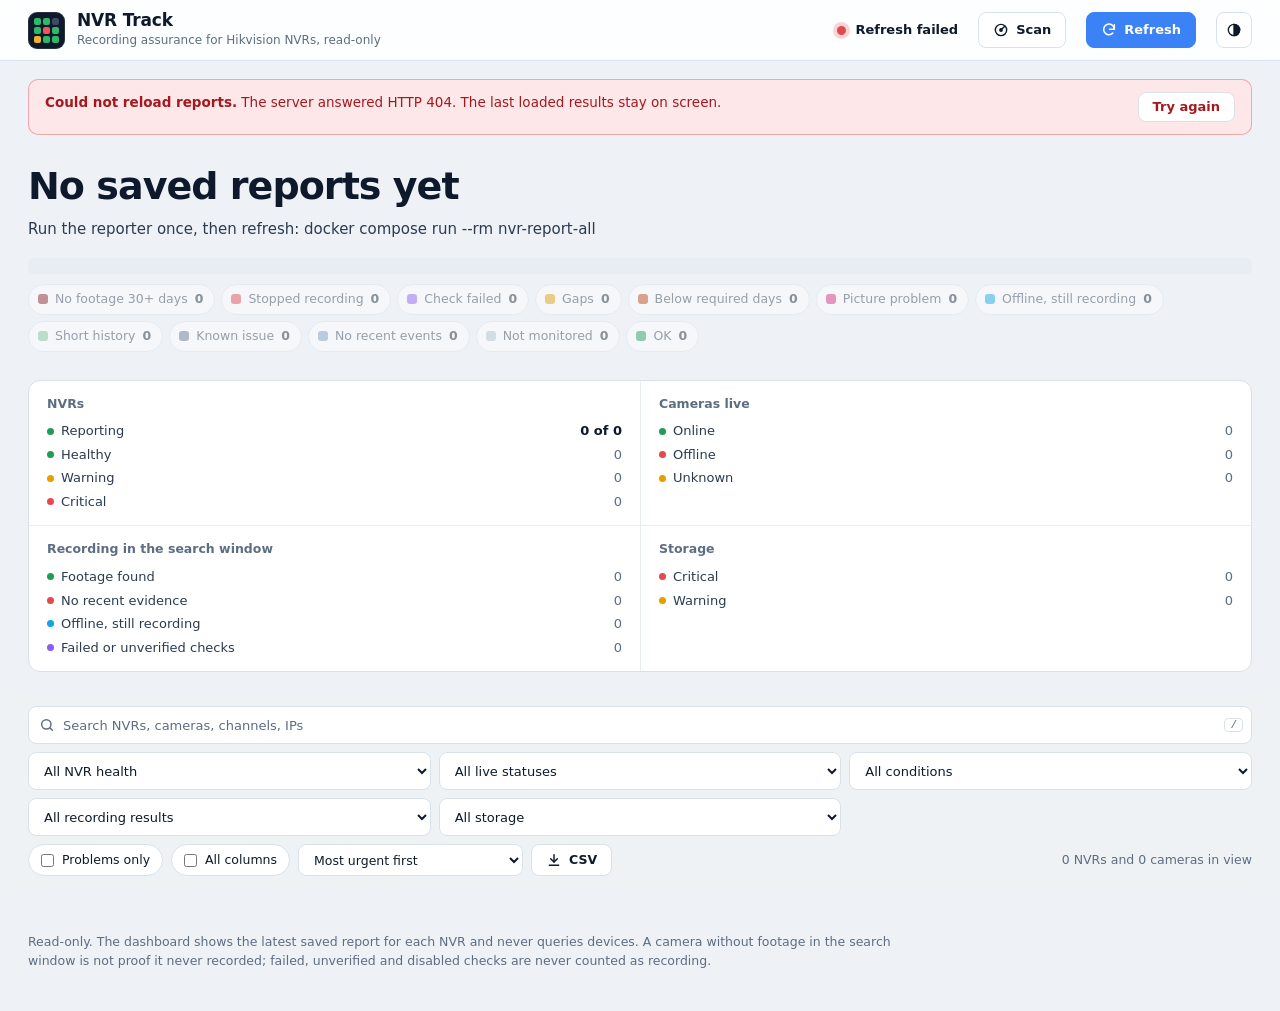
==== app/dashboard_ui.html @ dd647b81 "Days of footage kept per NVR (stage 5) How many days of video each NVR keeps, from the 30-day calend" ====
<!doctype html>
<html lang="en">
<head>
<meta charset="utf-8">
<meta name="viewport" content="width=device-width,initial-scale=1">
<meta name="color-scheme" content="light dark">
<meta name="theme-color" content="#0e1a2b">
<title>NVR Track</title>
<style>
:root{
  --bg:#eef2f6;--panel:#fff;--panel-2:#f6f8fb;--ink:#0e1a2b;--ink-2:#2c3b50;--muted:#5d6d82;--line:#d9e1ea;--line-2:#e8edf3;
  --accent:#3b82f6;--accent-ink:#1d4ed8;--accent-soft:#e3edff;--focus:#93c5fd;
  --ok:#1f9d55;--short:#7cc49a;--offrec:#0ea5e9;--gaps:#e5a000;--failed:#8b5cf6;--stopped:#e5484d;--nofootage:#8f1d22;--unmon:#b4c0ce;--quiet:#7b9cc4;--belowret:#c2410c;--badpic:#db2777;--known:#64748b;
  --ok-soft:#e3f6eb;--warn-soft:#fff4d6;--crit-soft:#fde7e8;--info-soft:#e4f4fc;--violet-soft:#efe9ff;--gray-soft:#edf1f5;
  --ok-text:#116b38;--warn-text:#8a5a00;--crit-text:#a3191f;--info-text:#075f86;--violet-text:#5b30c4;--gray-text:#4c5b6e;
  --shadow:0 1px 2px rgba(14,26,43,.06),0 8px 24px -12px rgba(14,26,43,.18);
  --font:"Segoe UI Variable Text","Segoe UI",system-ui,-apple-system,"Ubuntu","Noto Sans","Noto Sans Khmer",sans-serif;
  --mono:"Cascadia Mono","SF Mono",ui-monospace,"Ubuntu Mono",Consolas,monospace;
  color-scheme:light;
}
@media (prefers-color-scheme:dark){:root:not([data-theme="light"]){
  --bg:#0a111d;--panel:#101a2a;--panel-2:#0d1624;--ink:#e6edf6;--ink-2:#c3cfdd;--muted:#8fa0b6;--line:#22314a;--line-2:#1a2639;
  --accent:#3b82f6;--accent-ink:#8ab4ff;--accent-soft:#16284a;--focus:#3b82f6;
  --ok:#2fb86a;--short:#5e9f79;--offrec:#38bdf8;--gaps:#f0b429;--failed:#a78bfa;--stopped:#f2555a;--nofootage:#c9363c;--unmon:#3d4c63;--quiet:#4f6f96;--belowret:#f08a4b;--badpic:#f472b6;--known:#94a3b8;
  --ok-soft:#0f2d1e;--warn-soft:#33270a;--crit-soft:#3a1418;--info-soft:#0b2a3a;--violet-soft:#241a45;--gray-soft:#1a2537;
  --ok-text:#7ee2a6;--warn-text:#f6cf6b;--crit-text:#ff9da1;--info-text:#8fdcff;--violet-text:#c9b8ff;--gray-text:#a9b6c7;
  --shadow:0 1px 2px rgba(0,0,0,.4),0 10px 28px -14px rgba(0,0,0,.7);color-scheme:dark;
}}
:root[data-theme="dark"]{
  --bg:#0a111d;--panel:#101a2a;--panel-2:#0d1624;--ink:#e6edf6;--ink-2:#c3cfdd;--muted:#8fa0b6;--line:#22314a;--line-2:#1a2639;
  --accent:#3b82f6;--accent-ink:#8ab4ff;--accent-soft:#16284a;--focus:#3b82f6;
  --ok:#2fb86a;--short:#5e9f79;--offrec:#38bdf8;--gaps:#f0b429;--failed:#a78bfa;--stopped:#f2555a;--nofootage:#c9363c;--unmon:#3d4c63;--quiet:#4f6f96;--belowret:#f08a4b;--badpic:#f472b6;--known:#94a3b8;
  --ok-soft:#0f2d1e;--warn-soft:#33270a;--crit-soft:#3a1418;--info-soft:#0b2a3a;--violet-soft:#241a45;--gray-soft:#1a2537;
  --ok-text:#7ee2a6;--warn-text:#f6cf6b;--crit-text:#ff9da1;--info-text:#8fdcff;--violet-text:#c9b8ff;--gray-text:#a9b6c7;
  --shadow:0 1px 2px rgba(0,0,0,.4),0 10px 28px -14px rgba(0,0,0,.7);color-scheme:dark;
}
*{box-sizing:border-box}
html{-webkit-text-size-adjust:100%}
body{margin:0;min-width:320px;background:var(--bg);color:var(--ink);font:14px/1.5 var(--font);font-feature-settings:"tnum" 1;-webkit-font-smoothing:antialiased}
button,input,select{font:inherit;color:inherit}
button{cursor:pointer}
:focus-visible{outline:3px solid var(--focus);outline-offset:2px;border-radius:6px}
.wrap{max-width:1680px;margin:0 auto;padding:0 28px}
.visually-hidden{position:absolute!important;width:1px;height:1px;overflow:hidden;clip:rect(0 0 0 0);white-space:nowrap}

/* Header */
.topbar{position:sticky;top:0;z-index:20;background:color-mix(in srgb,var(--panel) 88%,transparent);backdrop-filter:saturate(1.4) blur(10px);border-bottom:1px solid var(--line)}
.topbar .wrap{display:flex;align-items:center;gap:20px;min-height:60px}
.brand{display:flex;align-items:center;gap:12px;margin-right:auto;min-width:0}
.mark{display:grid;grid-template-columns:repeat(3,7px);gap:2px;padding:6px;border-radius:9px;background:#0e1a2b;box-shadow:inset 0 0 0 1px rgba(255,255,255,.1)}
.mark i{width:7px;height:7px;border-radius:2px;background:#2fb86a}
.mark i:nth-child(5){background:#f2555a}.mark i:nth-child(7){background:#f0b429}.mark i:nth-child(3){background:#3d4c63}
.brand h1{font-size:17px;line-height:1.1;margin:0;font-weight:680;letter-spacing:-.01em;white-space:nowrap}
.brand p{margin:1px 0 0;font-size:12px;color:var(--muted);white-space:nowrap;overflow:hidden;text-overflow:ellipsis}
.freshness{display:flex;align-items:center;gap:9px;font-size:12.5px;color:var(--muted);text-align:right}
.freshness strong{display:block;color:var(--ink);font-weight:600;font-size:13px}
.pulse{width:9px;height:9px;border-radius:50%;background:var(--muted);flex:none}
.pulse.fresh{background:var(--ok);box-shadow:0 0 0 4px color-mix(in srgb,var(--ok) 20%,transparent)}
.pulse.stale{background:var(--gaps);box-shadow:0 0 0 4px color-mix(in srgb,var(--gaps) 22%,transparent)}
.pulse.error{background:var(--stopped);box-shadow:0 0 0 4px color-mix(in srgb,var(--stopped) 22%,transparent)}
.btn{display:inline-flex;align-items:center;gap:7px;height:36px;padding:0 14px;border-radius:8px;border:1px solid var(--line);background:var(--panel);font-weight:600;font-size:13px;white-space:nowrap}
.btn:hover{border-color:color-mix(in srgb,var(--accent) 45%,var(--line));background:var(--panel-2)}
.btn.primary{background:var(--accent);border-color:var(--accent);color:#fff}
.btn.primary:hover{background:#2f6fe0}
.btn[disabled]{opacity:.6;cursor:progress}
.btn svg{width:16px;height:16px;flex:none}
.btn.icon{width:36px;padding:0;justify-content:center}
.scanwrap{position:relative}
.scan-chip{display:none;align-items:center;gap:8px;height:30px;padding:0 12px;border-radius:999px;background:var(--accent-soft);color:var(--accent-ink);font-size:12.5px;font-weight:620;white-space:nowrap;max-width:34vw;overflow:hidden;text-overflow:ellipsis}
.scan-chip.on{display:inline-flex}
.scan-chip i{width:11px;height:11px;flex:none;border-radius:50%;border:2px solid currentColor;border-right-color:transparent;animation:spin .8s linear infinite}
.scan-panel{position:absolute;right:0;top:calc(100% + 10px);width:min(400px,calc(100vw - 32px));background:var(--panel);border:1px solid var(--line);border-radius:12px;box-shadow:var(--shadow);padding:16px 16px 14px;z-index:30}
.scan-panel[hidden]{display:none}
.scan-panel h2{margin:0 0 3px;font-size:15px}
.scan-panel p{margin:0;font-size:12.5px;color:var(--muted);line-height:1.5}
.scan-panel .btn.primary{width:100%;justify-content:center;margin-top:12px}
.scan-row{display:flex;gap:8px;margin-top:8px}
.scan-row select{flex:1;height:36px}
.scan-msg{margin-top:10px!important;min-height:1em;color:var(--ink-2)!important}
.scan-msg.err{color:var(--crit-text)!important;font-weight:600}
.scan-meta{margin-top:10px!important;padding-top:10px;border-top:1px solid var(--line-2)}
.cardbtn{display:inline-flex;align-items:center;gap:6px;height:30px;padding:0 12px;border-radius:7px;border:1px solid var(--line);background:var(--panel);font-size:12.5px;font-weight:620;color:var(--ink-2)}
.cardbtn:hover:not([disabled]){border-color:var(--accent);color:var(--accent-ink)}
.cardbtn[disabled]{opacity:.55;cursor:not-allowed}
.cardbtn.running{opacity:1;color:var(--accent-ink);border-color:var(--accent);background:var(--accent-soft)}
.banner.ok{background:var(--ok-soft);border-color:color-mix(in srgb,var(--ok) 40%,transparent);color:var(--ok-text)}
.spin svg{animation:spin .9s linear infinite}
@keyframes spin{to{transform:rotate(360deg)}}

/* Banner */
.banner{margin:18px 0 0;padding:12px 16px;border-radius:10px;border:1px solid;font-size:13.5px;display:flex;gap:10px;align-items:flex-start}
.banner b{font-weight:650}
.banner.warn{background:var(--warn-soft);border-color:color-mix(in srgb,var(--gaps) 40%,transparent);color:var(--warn-text)}
.banner.crit{background:var(--crit-soft);border-color:color-mix(in srgb,var(--stopped) 40%,transparent);color:var(--crit-text)}
.banner .btn{margin-left:auto;height:30px}

/* Hero */
.hero{display:grid;grid-template-columns:minmax(0,1fr);gap:18px;padding:30px 0 6px}
.headline{margin:0;font-size:clamp(26px,3.1vw,38px);line-height:1.12;font-weight:700;letter-spacing:-.025em;max-width:24ch}
.headline.good{color:var(--ok-text)}
.headline.bad{color:var(--ink)}
.subline{margin:10px 0 0;color:var(--ink-2);font-size:15px;max-width:78ch}
.condbar{display:flex;height:16px;border-radius:5px;overflow:hidden;background:var(--line-2);gap:2px}
.condbar span{display:block;height:100%;min-width:3px;transition:flex-grow .8s cubic-bezier(.2,.8,.2,1)}
.legend{display:flex;flex-wrap:wrap;gap:6px;margin-top:10px}
.legend button{display:inline-flex;align-items:center;gap:7px;padding:5px 11px 5px 9px;border:1px solid var(--line);border-radius:999px;background:var(--panel);font-size:12.5px;color:var(--ink-2)}
.legend button b{font-weight:680;color:var(--ink)}
.legend button:hover{border-color:var(--muted)}
.legend button[aria-pressed="true"]{border-color:var(--ink);box-shadow:inset 0 0 0 1px var(--ink)}
.legend button[disabled]{opacity:.45;cursor:default}
.swatch{width:10px;height:10px;border-radius:3px;flex:none}

/* Condition palette, used by bar, legend, wall cells and badges */
.k-OK{--k:var(--ok)}.k-SHORT_HISTORY{--k:var(--short)}.k-OFFLINE_RECORDING{--k:var(--offrec)}.k-GAPS{--k:var(--gaps)}
.k-CHECK_FAILED{--k:var(--failed)}.k-NOT_RECORDING{--k:var(--stopped)}.k-NO_FOOTAGE_30{--k:var(--nofootage)}.k-NOT_MONITORED{--k:var(--unmon)}.k-NO_RECENT_EVENTS{--k:var(--quiet)}.k-BELOW_RETENTION{--k:var(--belowret)}.k-BAD_PICTURE{--k:var(--badpic)}.k-KNOWN_ISSUE{--k:var(--known)}.k-NONE{--k:transparent}
.swatch,.condbar span{background:var(--k)}

/* Facts */
.facts{display:grid;grid-template-columns:repeat(4,minmax(0,1fr));margin:22px 0 0;background:var(--panel);border:1px solid var(--line);border-radius:12px}
.facts section{padding:14px 18px;border-left:1px solid var(--line-2);min-width:0}
.facts section:first-child{border-left:0}
.facts h2{margin:0 0 8px;font-size:12.5px;font-weight:650;color:var(--muted)}
.facts dl{margin:0;display:grid;grid-template-columns:1fr auto;row-gap:4px;column-gap:12px;font-size:13px}
.facts dt{color:var(--ink-2);display:flex;align-items:center;gap:7px;min-width:0}
.facts dd{margin:0;font-weight:650;text-align:right}
.facts dd.zero{color:var(--muted);font-weight:500}
.dot{width:7px;height:7px;border-radius:50%;flex:none;background:var(--muted)}
.dot.ok{background:var(--ok)}.dot.warn{background:var(--gaps)}.dot.crit{background:var(--stopped)}.dot.info{background:var(--offrec)}.dot.violet{background:var(--failed)}

/* Toolbar */
.toolbar{position:sticky;top:60px;z-index:15;margin:22px -28px 0;padding:12px 28px;background:color-mix(in srgb,var(--bg) 90%,transparent);backdrop-filter:blur(8px);border-bottom:1px solid transparent}
.toolbar.stuck{border-bottom-color:var(--line)}
.tools{display:grid;grid-template-columns:minmax(220px,1.7fr) repeat(5,minmax(120px,1fr));gap:8px}
.field{position:relative;min-width:0}
.field svg{position:absolute;left:11px;top:50%;width:16px;height:16px;transform:translateY(-50%);color:var(--muted);pointer-events:none}
.control{width:100%;height:38px;border-radius:8px;border:1px solid var(--line);background:var(--panel);padding:0 11px;font-size:13px;min-width:0}
.control:hover{border-color:color-mix(in srgb,var(--muted) 60%,var(--line))}
input.control{padding-left:34px}
input.control::placeholder{color:var(--muted)}
.kbd{position:absolute;right:9px;top:50%;transform:translateY(-50%);font:11px var(--mono);color:var(--muted);border:1px solid var(--line);border-radius:4px;padding:0 5px;pointer-events:none}
select.control.active{border-color:var(--accent);background:var(--accent-soft)}
.tools2{display:flex;flex-wrap:wrap;align-items:center;gap:8px;margin-top:8px}
.toggle{display:inline-flex;align-items:center;gap:8px;height:32px;padding:0 12px;border:1px solid var(--line);border-radius:999px;background:var(--panel);font-size:12.5px;cursor:pointer;user-select:none}
.toggle input{accent-color:var(--accent);margin:0}
.toggle:has(input:checked){border-color:var(--accent);background:var(--accent-soft);color:var(--accent-ink);font-weight:600}
.tools2 select.control{width:auto;height:32px;font-size:12.5px}
.tools2 .btn{height:32px;font-size:12.5px}
.count{margin-left:auto;font-size:12.5px;color:var(--muted)}
.linkbtn{border:0;background:none;color:var(--accent-ink);font-weight:600;font-size:12.5px;padding:4px 6px}
.linkbtn:hover{text-decoration:underline}

/* NVR list */
.nvr,.drawer,.cam tr{scroll-margin-top:178px}
.list{display:grid;gap:12px;margin:14px 0 0}
.nvr{position:relative;background:var(--panel);border:1px solid var(--line);border-radius:12px;box-shadow:var(--shadow);overflow:hidden}
.nvr::before{content:"";position:absolute;left:0;top:0;bottom:0;width:4px;background:var(--muted)}
.nvr.s-HEALTHY::before{background:var(--ok)}.nvr.s-WARNING::before{background:var(--gaps)}.nvr.s-CRITICAL::before{background:var(--stopped)}.nvr.s-ERROR::before{background:var(--nofootage)}
.nvr-head{padding:16px 20px 14px 24px}
.nvr-row{display:flex;align-items:flex-start;gap:16px;flex-wrap:wrap}
.nvr-name{margin-right:auto;min-width:0}
.nvr-name h3{margin:0;font-size:17px;font-weight:680;letter-spacing:-.01em;overflow-wrap:anywhere}
.meta{display:flex;flex-wrap:wrap;gap:4px 16px;margin-top:3px;font-size:12.5px;color:var(--muted)}
.meta span{white-space:nowrap}
.meta .id{color:var(--ink-2);font-weight:600}
.ip{font-family:var(--mono);font-size:12px}
.pills{display:flex;flex-wrap:wrap;gap:6px;align-items:center}
.pill{display:inline-flex;align-items:center;gap:6px;height:24px;padding:0 10px;border-radius:999px;font-size:12px;font-weight:620;white-space:nowrap;background:var(--gray-soft);color:var(--gray-text)}
.pill::before{content:"";width:6px;height:6px;border-radius:50%;background:currentColor}
.pill.HEALTHY,.pill.ONLINE,.pill.RECORDING{background:var(--ok-soft);color:var(--ok-text)}
.pill.WARNING,.pill.RECORDING_EVIDENCE_WITH_ANOMALY,.pill.CHECK_INCONCLUSIVE{background:var(--warn-soft);color:var(--warn-text)}
.pill.CRITICAL,.pill.ERROR,.pill.OFFLINE,.pill.NO_RECENT_RECORDING_EVIDENCE,.pill.CHECK_ERROR{background:var(--crit-soft);color:var(--crit-text)}
.pill.TRACK_NOT_FOUND,.pill.TRACK_MAPPING_UNVERIFIED{background:var(--violet-soft);color:var(--violet-text)}
.pill.HISTORICAL_RECORDING_FOUND,.pill.RETENTION_VERIFIED{background:var(--ok-soft);color:var(--ok-text)}
.pill.NO_HISTORICAL_EVIDENCE_IN_WINDOW,.pill.HISTORICAL_CHECK_ERROR,.pill.RETENTION_ERROR{background:var(--crit-soft);color:var(--crit-text)}
.pill.HISTORICAL_CHECK_INCONCLUSIVE,.pill.RETENTION_PARTIAL,.pill.RETENTION_STALE,.pill.RETENTION_INCONCLUSIVE{background:var(--warn-soft);color:var(--warn-text)}
.pill.plain::before{display:none}
.livecounts{display:flex;gap:14px;font-size:12.5px;color:var(--muted);align-items:center}
.livecounts b{color:var(--ink);font-weight:650}

.wall{display:flex;flex-wrap:wrap;gap:3px;margin-top:13px}
.cell{width:15px;height:15px;border-radius:3px;background:var(--k);cursor:pointer;position:relative;transition:opacity .15s,transform .15s}
.cell:hover{transform:scale(1.35);z-index:2;box-shadow:0 0 0 2px var(--panel),0 0 0 3px var(--ink)}
.cell.offline{background:repeating-linear-gradient(135deg,var(--k) 0 3px,color-mix(in srgb,var(--k) 25%,var(--panel)) 3px 5px)}
.cell.liveunknown{box-shadow:inset 0 0 0 2px color-mix(in srgb,var(--panel) 65%,transparent)}
.cell.ghost{background:transparent;border:1.5px dashed var(--muted);cursor:default}
.cell.ghost:hover{transform:none;box-shadow:none}
.cell.dim{opacity:.13}
.wall.stale .cell{opacity:.55}
.wall.stale .cell.dim{opacity:.1}
.nvr-foot{display:flex;align-items:center;gap:12px;flex-wrap:wrap;margin-top:12px;font-size:12.5px;color:var(--muted)}
.alerts{color:var(--ink-2);font-weight:560;margin-right:auto}
.alerts .bad{color:var(--crit-text)}
.when.stale{color:var(--warn-text);font-weight:600}
.expand{display:inline-flex;align-items:center;gap:6px;height:30px;padding:0 12px;border-radius:7px;border:1px solid var(--line);background:var(--panel-2);font-size:12.5px;font-weight:620;color:var(--accent-ink)}
.expand:hover{border-color:var(--accent)}
.expand::after{content:"";width:7px;height:7px;border-right:2px solid currentColor;border-bottom:2px solid currentColor;transform:translateY(-2px) rotate(45deg);transition:transform .15s}
.expand[aria-expanded="true"]::after{transform:translateY(2px) rotate(-135deg)}
.runfail{margin:12px 0 0;padding:9px 12px;border-radius:8px;background:var(--crit-soft);color:var(--crit-text);font-size:12.5px;font-weight:600}

/* Drawer */
.drawer{border-top:1px solid var(--line);background:var(--panel-2)}
.tabs{display:flex;gap:2px;padding:0 20px 0 22px;border-bottom:1px solid var(--line);overflow-x:auto}
.tab{border:0;background:none;padding:11px 12px 10px;font-size:13px;font-weight:620;color:var(--muted);border-bottom:2px solid transparent;margin-bottom:-1px;white-space:nowrap}
.tab[aria-selected="true"]{color:var(--ink);border-bottom-color:var(--accent)}
.tab .n{display:inline-block;margin-left:6px;padding:0 6px;border-radius:999px;background:var(--line-2);font-size:11.5px;color:var(--ink-2)}
.panel{padding:16px 20px 20px 24px}
.note{margin:0 0 10px;font-size:12.5px;color:var(--muted);max-width:110ch}
.scroller{overflow:auto;max-height:70vh;border:1px solid var(--line);border-radius:10px;background:var(--panel)}
table{border-collapse:separate;border-spacing:0;width:100%;font-size:12.8px}
th,td{padding:9px 12px;text-align:left;vertical-align:middle;border-bottom:1px solid var(--line-2);white-space:nowrap}
thead th{position:sticky;top:0;z-index:3;background:var(--panel-2);font-weight:640;color:var(--muted);font-size:12px;border-bottom:1px solid var(--line)}
th button{border:0;background:none;padding:0;font-weight:640;color:inherit;display:inline-flex;align-items:center;gap:4px}
th button:hover{color:var(--ink)}
th[aria-sort="ascending"] button::after{content:"▲";font-size:8px}
th[aria-sort="descending"] button::after{content:"▼";font-size:8px}
tbody tr:last-child td{border-bottom:0}
tbody tr:hover td{background:color-mix(in srgb,var(--accent) 5%,var(--panel))}
.cam td:first-child,.cam th:first-child{position:sticky;left:0;z-index:2;background:var(--panel)}
.cam thead th:first-child{z-index:4;background:var(--panel-2)}
.cam td:nth-child(2){white-space:normal;min-width:180px;max-width:260px;overflow-wrap:anywhere;font-weight:560}
.cam td.why{white-space:normal;min-width:260px;max-width:420px;color:var(--ink-2)}
.cam tr.hit td{background:var(--accent-soft)!important}
.cam tr.sev-critical td:first-child{box-shadow:inset 3px 0 0 var(--stopped)}
.cam tr.sev-warning td:first-child{box-shadow:inset 3px 0 0 var(--gaps)}
.num{text-align:right}
.chan{font-weight:650;color:var(--ink-2)}
.cond{display:inline-flex;align-items:center;gap:7px;font-weight:620}
.cond .swatch{width:9px;height:9px}
.sub{display:block;font-size:11.5px;color:var(--muted);font-weight:400}
.bad{color:var(--crit-text);font-weight:600}
.cal{display:inline-grid;grid-auto-flow:column;grid-auto-columns:4px;gap:1px;height:22px;padding:4px 0;align-items:end;margin-left:8px;vertical-align:middle;cursor:default}
.cal i{display:block;height:14px;border-radius:1px;background:var(--line)}
.cal i.y{background:var(--ok)}.cal i.n{background:var(--gaps);height:6px}
.cal i.hover{outline:2px solid var(--ink);outline-offset:1px;position:relative;z-index:1}
.cal i.today{margin-left:3px;box-shadow:0 0 0 1px var(--panel),0 0 0 2px var(--accent)}
.empty{padding:28px;text-align:center;color:var(--muted)}
.bar{display:inline-block;width:90px;height:7px;border-radius:4px;background:var(--line-2);vertical-align:middle;margin-left:8px;overflow:hidden}
.bar i{display:block;height:100%;background:var(--accent)}
.bar i.full{background:var(--gaps)}
.findings{display:grid;grid-template-columns:repeat(2,minmax(0,1fr));gap:16px}
.findings section{background:var(--panel);border:1px solid var(--line);border-radius:10px;padding:14px 16px}
.findings h4{margin:0 0 8px;font-size:13px}
.findings ul{margin:0;padding-left:18px;font-size:13px;color:var(--ink-2)}
.findings li{margin:3px 0;overflow-wrap:anywhere}
.findings li.c::marker{color:var(--stopped)}.findings li.w::marker{color:var(--gaps)}.findings li.u::marker{color:var(--failed)}
.kv{display:grid;grid-template-columns:auto 1fr;gap:4px 16px;margin:0;font-size:13px}
.kv dt{color:var(--muted)}.kv dd{margin:0;overflow-wrap:anywhere}

/* Loading */
.skeleton{height:150px;border-radius:12px;background:linear-gradient(90deg,var(--panel) 0%,var(--panel-2) 50%,var(--panel) 100%);background-size:200% 100%;animation:shimmer 1.4s ease-in-out infinite;border:1px solid var(--line)}
@keyframes shimmer{from{background-position:100% 0}to{background-position:-100% 0}}
.zero-state{padding:40px 28px;text-align:center;background:var(--panel);border:1px dashed var(--line);border-radius:12px;color:var(--ink-2)}
.zero-state code{font-family:var(--mono);font-size:12.5px;background:var(--panel-2);padding:2px 6px;border-radius:5px;border:1px solid var(--line)}
footer{margin:30px 0 40px;font-size:12.5px;color:var(--muted);max-width:110ch}

#tip{position:fixed;z-index:50;pointer-events:none;max-width:280px;padding:8px 10px;border-radius:8px;background:var(--ink);color:var(--bg);font-size:12px;line-height:1.45;box-shadow:var(--shadow);opacity:0;transform:translateY(4px);transition:opacity .08s,transform .08s}
#tip.on{opacity:1;transform:none}
#tip b{display:block;font-size:12.5px}

@media (max-width:1280px){
  .tools{grid-template-columns:repeat(3,minmax(0,1fr))}
  .tools .field{grid-column:span 3}
  .facts{grid-template-columns:repeat(2,minmax(0,1fr))}
  .facts section:nth-child(3){border-left:0}
  .facts section:nth-child(n+3){border-top:1px solid var(--line-2)}
}
@media (max-width:760px){
  .wrap{padding:0 16px}
  .toolbar{margin:18px -16px 0;padding:10px 16px;position:static}
  .topbar .wrap{gap:10px}
  .brand p,.freshness .detail{display:none}
  .freshness strong{font-size:12px;font-weight:600}
  .nvr,.drawer,.cam tr{scroll-margin-top:72px}
  .tools{grid-template-columns:repeat(2,minmax(0,1fr))}
  .tools .field{grid-column:span 2}
  .facts{grid-template-columns:1fr}
  .facts section{border-left:0;border-top:1px solid var(--line-2)}
  .facts section:first-child{border-top:0}
  .nvr-head{padding:14px 14px 12px 18px}
  .panel{padding:14px 12px 16px 16px}
  .tabs{padding:0 12px 0 14px}
  .findings{grid-template-columns:1fr}
  .count{margin-left:0;width:100%}
  .cell{width:13px;height:13px}
  .btn .label{display:none}
  .scan-chip{max-width:42vw}
  .btn.primary{width:36px;padding:0;justify-content:center}
}
@media (prefers-reduced-motion:reduce){*,*::before,*::after{animation:none!important;transition:none!important}}
.pill.PICTURE_OK{background:var(--ok-soft);color:var(--ok-text)}
.pill.PICTURE_BLACK,.pill.PICTURE_UNIFORM,.pill.PICTURE_FROZEN,.pill.PICTURE_VIEW_CHANGED{background:var(--crit-soft);color:var(--crit-text)}
.pill.PICTURE_VIEW_CHECKING{background:var(--warn-soft);color:var(--warn-text)}
.note-line{display:block;margin-top:3px;font-size:12px;color:var(--muted)}
.note-line.known{color:var(--ink-2);font-weight:600}
.rowbtn{border:1px solid var(--line);background:var(--panel);border-radius:6px;padding:2px 9px;font-size:12px;color:var(--ink-2);cursor:pointer}
.rowbtn:hover,.rowbtn:focus-visible{border-color:var(--accent);color:var(--accent-ink);outline:none}
.modal-back{position:fixed;inset:0;background:rgba(10,17,29,.45);display:flex;align-items:center;justify-content:center;z-index:60;padding:16px}
.modal{background:var(--panel);color:var(--ink);border:1px solid var(--line);border-radius:12px;box-shadow:var(--shadow);width:min(520px,100%);max-height:90vh;overflow:auto;padding:18px 20px}
.modal h3{margin:0 0 4px;font-size:16px}.modal .sub{color:var(--muted);font-size:12.5px}
.modal label{display:block;margin:12px 0 4px;font-size:12.5px;font-weight:600;color:var(--ink-2)}
.modal textarea{width:100%;min-height:64px;resize:vertical;border:1px solid var(--line);border-radius:8px;padding:8px;background:var(--panel-2);color:var(--ink);font:inherit}
.modal .row{display:flex;gap:8px;flex-wrap:wrap;margin-top:14px}
.modal img{display:block;max-width:100%;border-radius:8px;margin-top:10px;background:#000}
.modal ul{margin:6px 0 0;padding-left:18px;font-size:13px}
.modal .msg{margin-top:10px;font-size:13px;min-height:1em}.modal .msg.err{color:var(--crit-text)}
@media print{.topbar,.toolbar,.expand{display:none}.nvr{box-shadow:none;break-inside:avoid}}
</style>
</head>
<body>
<header class="topbar">
  <div class="wrap">
    <div class="brand">
      <div class="mark" aria-hidden="true"><i></i><i></i><i></i><i></i><i></i><i></i><i></i><i></i><i></i></div>
      <div><h1>NVR Track</h1><p>Recording assurance for Hikvision NVRs, read-only</p></div>
    </div>
    <div class="freshness" id="freshness" aria-live="polite">
      <span class="pulse" id="pulse"></span>
      <div><strong id="fresh-main">Loading reports</strong><span class="detail" id="fresh-detail">Saved JSON snapshots</span></div>
    </div>
    <span class="scan-chip" id="scan-chip" aria-live="polite"><i aria-hidden="true"></i><span id="scan-chip-text"></span></span>
    <div class="scanwrap">
      <button type="button" class="btn" id="scan-btn" aria-expanded="false" aria-controls="scan-panel" title="Scan NVRs now">
        <svg viewBox="0 0 24 24" fill="none" stroke="currentColor" stroke-width="2.1" stroke-linecap="round" aria-hidden="true"><circle cx="12" cy="12" r="8.5"/><path d="M12 12l5.5-5.5"/><circle cx="12" cy="12" r="1.8" fill="currentColor"/></svg>
        <span class="label">Scan</span>
      </button>
      <div class="scan-panel" id="scan-panel" hidden role="dialog" aria-labelledby="scan-title">
        <h2 id="scan-title">Scan now</h2>
        <p>Checks the NVRs straight away and saves new reports, read-only. Use it after adding or fixing a camera.</p>
        <button type="button" class="btn primary" id="scan-all">Scan all NVRs</button>
        <div class="scan-row">
          <select id="scan-select" class="control" aria-label="NVR to scan"></select>
          <button type="button" class="btn" id="scan-one">Scan this NVR</button>
        </div>
        <p class="scan-msg" id="scan-msg" role="status"></p>
        <p class="scan-meta" id="scan-meta"></p>
      </div>
    </div>
    <button type="button" class="btn primary" id="refresh" title="Reload the latest saved reports (R)">
      <svg viewBox="0 0 24 24" fill="none" stroke="currentColor" stroke-width="2.2" stroke-linecap="round" stroke-linejoin="round" aria-hidden="true"><path d="M20 11a8 8 0 1 0-2.3 5.7"/><path d="M20 4v7h-7"/></svg>
      <span class="label">Refresh</span>
    </button>
    <button type="button" class="btn icon" id="theme" title="Theme: follow system" aria-label="Change colour theme">
      <svg viewBox="0 0 24 24" fill="none" stroke="currentColor" stroke-width="2" aria-hidden="true"><circle cx="12" cy="12" r="8.5"/><path d="M12 3.5v17a8.5 8.5 0 0 0 0-17z" fill="currentColor"/></svg>
    </button>
  </div>
</header>

<main class="wrap">
  <div id="banners"></div>

  <section class="hero" aria-labelledby="headline">
    <div>
      <h2 class="headline" id="headline">Reading saved reports…</h2>
      <p class="subline" id="subline"></p>
    </div>
    <div>
      <div class="condbar" id="condbar" role="img" aria-label="Camera conditions across all NVRs"></div>
      <div class="legend" id="legend" aria-label="Filter cameras by condition"></div>
    </div>
  </section>

  <div class="facts" id="facts" aria-label="Fleet facts"></div>

  <div class="toolbar" id="toolbar">
    <div class="tools" role="search">
      <div class="field">
        <svg viewBox="0 0 24 24" fill="none" stroke="currentColor" stroke-width="2.2" stroke-linecap="round" aria-hidden="true"><circle cx="11" cy="11" r="7"/><path d="m20 20-3.5-3.5"/></svg>
        <input id="search" class="control" type="search" autocomplete="off" spellcheck="false" placeholder="Search NVRs, cameras, channels, IPs" aria-label="Search NVRs and cameras">
        <span class="kbd" aria-hidden="true">/</span>
      </div>
      <select id="overall-filter" class="control" aria-label="NVR health">
        <option value="">All NVR health</option><option value="CRITICAL">Critical</option><option value="WARNING">Warning</option><option value="HEALTHY">Healthy</option><option value="UNKNOWN">Unknown</option><option value="ERROR">Report failed</option>
      </select>
      <select id="live-filter" class="control" aria-label="Camera live status">
        <option value="">All live statuses</option><option value="ONLINE">Online</option><option value="OFFLINE">Offline</option><option value="UNKNOWN">Unknown</option><option value="NOT_RETURNED">Not returned</option>
      </select>
      <select id="condition-filter" class="control" aria-label="Camera condition">
        <option value="">All conditions</option><option value="NO_FOOTAGE_30">No footage 30+ days</option><option value="NOT_RECORDING">Stopped recording</option><option value="CHECK_FAILED">Check failed</option><option value="GAPS">Gaps</option><option value="BELOW_RETENTION">Below required days</option><option value="BAD_PICTURE">Picture problem</option><option value="OFFLINE_RECORDING">Offline, still recording</option><option value="SHORT_HISTORY">Short history</option><option value="KNOWN_ISSUE">Known issue</option><option value="NO_RECENT_EVENTS">No recent events</option><option value="NOT_MONITORED">Not monitored</option><option value="OK">OK</option>
      </select>
      <select id="recording-filter" class="control" aria-label="Recording check result">
        <option value="">All recording results</option><option value="EVIDENCE">Recorded in window</option><option value="NO_RECENT_RECORDING_EVIDENCE">No recent evidence</option><option value="OFFLINE_EVIDENCE">Offline, footage stored (recent or older)</option><option value="FAILED">Failed or unverified</option><option value="NOT_CHECKED">Not checked or not enabled</option>
      </select>
      <select id="storage-filter" class="control" aria-label="Storage health">
        <option value="">All storage</option><option value="CRITICAL">Storage critical</option><option value="WARNING">Storage warning</option><option value="HEALTHY">Storage healthy</option><option value="UNKNOWN">Storage unknown</option>
      </select>
    </div>
    <div class="tools2">
      <label class="toggle"><input id="only-problems" type="checkbox"> Problems only</label>
      <label class="toggle"><input id="all-columns" type="checkbox"> All columns</label>
      <select id="sort" class="control" aria-label="Sort NVRs">
        <option value="priority">Most urgent first</option><option value="id">NVR ID</option><option value="recent">Latest report first</option><option value="cameras">Most cameras with problems</option>
      </select>
      <button type="button" class="btn" id="csv" title="Download the cameras in this view as CSV">
        <svg viewBox="0 0 24 24" fill="none" stroke="currentColor" stroke-width="2.2" stroke-linecap="round" stroke-linejoin="round" aria-hidden="true"><path d="M12 4v11"/><path d="m7 10 5 5 5-5"/><path d="M5 20h14"/></svg>
        <span class="label">CSV</span>
      </button>
      <button type="button" class="linkbtn" id="clear" hidden>Clear filters</button>
      <span class="count" id="count" aria-live="polite"></span>
    </div>
  </div>

  <section class="list" id="nvr-list" aria-label="NVRs">
    <div class="skeleton"></div><div class="skeleton"></div><div class="skeleton"></div>
  </section>

  <footer id="footer">Read-only. The dashboard shows the latest saved report for each NVR and never queries devices. A camera without footage in the search window is not proof it never recorded; failed, unverified and disabled checks are never counted as recording.</footer>
</main>
<div id="tip" role="tooltip"></div>

<script>
"use strict";
const $ = id => document.getElementById(id);
const TZ = "Asia/Phnom_Penh";
const EVIDENCE = new Set(["RECORDING", "RECORDING_EVIDENCE_WITH_ANOMALY"]);
const FAILED_CHECKS = new Set(["TRACK_NOT_FOUND", "TRACK_MAPPING_UNVERIFIED", "CHECK_INCONCLUSIVE", "CHECK_ERROR"]);
const NOT_RUN = new Set(["NOT_CHECKED", "NOT_CONFIGURED"]);
const PROBLEMS = new Set(["NO_FOOTAGE_30", "NOT_RECORDING", "CHECK_FAILED", "GAPS", "BELOW_RETENTION", "BAD_PICTURE", "OFFLINE_RECORDING"]);
// Display order: urgent first, so a thin red slice is never hidden at the end.
const CONDITIONS = [
  ["NO_FOOTAGE_30", "No footage 30+ days"], ["NOT_RECORDING", "Stopped recording"],
  ["CHECK_FAILED", "Check failed"], ["GAPS", "Gaps"], ["BELOW_RETENTION", "Below required days"],
  ["BAD_PICTURE", "Picture problem"],
  ["OFFLINE_RECORDING", "Offline, still recording"],
  ["SHORT_HISTORY", "Short history"], ["KNOWN_ISSUE", "Known issue"], ["NO_RECENT_EVENTS", "No recent events"],
  ["NOT_MONITORED", "Not monitored"], ["OK", "OK"]
];
const CONDITION_LABEL = Object.fromEntries(CONDITIONS);
const HEALTH_RANK = {ERROR: 0, CRITICAL: 1, WARNING: 2, UNKNOWN: 3, HEALTHY: 4};
const LABELS = {
  HEALTHY: "Healthy", WARNING: "Warning", CRITICAL: "Critical", ERROR: "Report failed", UNKNOWN: "Unknown",
  ONLINE: "Online", OFFLINE: "Offline", NOT_RETURNED: "Not returned",
  RECORDING: "Recorded", RECORDING_EVIDENCE_WITH_ANOMALY: "Recorded, time anomaly",
  NO_RECENT_RECORDING_EVIDENCE: "No recent evidence", CHECK_ERROR: "Search error",
  CHECK_INCONCLUSIVE: "Inconclusive", TRACK_NOT_FOUND: "Track not found",
  TRACK_MAPPING_UNVERIFIED: "Track unverified", NOT_CHECKED: "Not checked", NOT_CONFIGURED: "Not enabled",
  HISTORICAL_RECORDING_FOUND: "Older footage found", NO_HISTORICAL_EVIDENCE_IN_WINDOW: "No older footage found",
  HISTORICAL_CHECK_INCONCLUSIVE: "Inconclusive", HISTORICAL_CHECK_ERROR: "Search error",
  HISTORICAL_NOT_CHECKED: "Not checked", HISTORICAL_NOT_NEEDED: "Not needed (recording now)",
  HISTORICAL_NOT_CONFIGURED: "Not enabled",
  RETENTION_VERIFIED: "Verified", RETENTION_PARTIAL: "Partial", RETENTION_PENDING: "Pending",
  RETENTION_STALE: "Previous scan", RETENTION_UNSUPPORTED: "Not supported", RETENTION_ERROR: "Query error",
  RETENTION_INCONCLUSIVE: "Inconclusive", RETENTION_UNVERIFIED: "Unverified track", RETENTION_NOT_CONFIGURED: "Not enabled",
  PICTURE_OK: "Picture OK", PICTURE_BLACK: "Black", PICTURE_UNIFORM: "Flat / covered", PICTURE_FROZEN: "Frozen",
  PICTURE_VIEW_CHANGED: "View changed", PICTURE_VIEW_CHECKING: "View re-check", PICTURE_UNAVAILABLE: "No picture", PICTURE_NOT_CHECKED: "Not checked",
  PICTURE_NOT_CONFIGURED: "Not enabled", UNVERIFIED: "Unverified"
};
const STORAGE_LABEL = {HEALTHY: "Storage healthy", WARNING: "Storage warning", CRITICAL: "Storage critical", UNKNOWN: "Storage unknown"};

const state = {data: null, nvrs: [], open: new Map(), closed: new Set(), sort: new Map(), hit: null, timer: null, loadedAt: null, firstPaint: true};

// ---------- small helpers; device text is only ever assigned as textContent ----------
function el(tag, cls, text) {
  const node = document.createElement(tag);
  if (cls) node.className = cls;
  if (text !== undefined && text !== null) node.textContent = String(text);
  return node;
}
function label(code) { return LABELS[code] || String(code || "Unknown").replaceAll("_", " ").toLowerCase().replace(/^./, c => c.toUpperCase()); }
function pill(code, text, extra) {
  const node = el("span", "pill " + (/^[A-Z_]+$/.test(String(code)) ? code : "") + (extra ? " " + extra : ""), text || label(code));
  node.title = String(code || "");
  return node;
}
function plural(n, one, many) { return n + " " + (n === 1 ? one : (many || one + "s")); }
function num(v) { const n = Number(v); return Number.isFinite(n) ? n : 0; }
const dateFmt = new Intl.DateTimeFormat("en-GB", {timeZone: TZ, day: "2-digit", month: "short", hour: "2-digit", minute: "2-digit", hour12: false});
const timeFmt = new Intl.DateTimeFormat("en-GB", {timeZone: TZ, hour: "2-digit", minute: "2-digit", second: "2-digit", hour12: false});
const dayFmt = new Intl.DateTimeFormat("en-CA", {timeZone: TZ});
function parse(value) { if (!value) return null; const d = new Date(value); return Number.isNaN(d.valueOf()) ? null : d; }
function stamp(value) { const d = parse(value); return d ? dateFmt.format(d) : (value ? String(value) : "—"); }
function ago(value) {
  const d = parse(value); if (!d) return "";
  const s = Math.round((Date.now() - d.getTime()) / 1000);
  if (s < 0) return "in the future";
  if (s < 90) return "just now";
  if (s < 5400) return Math.round(s / 60) + " min ago";
  if (s < 172800) return Math.round(s / 3600) + " h ago";
  return Math.round(s / 86400) + " days ago";
}
function stamped(value, cls) {
  const node = el("span", cls || "", stamp(value));
  const rel = ago(value);
  if (rel) node.append(el("span", "sub", rel));
  if (value) node.title = String(value);
  return node;
}
function isStale(nvr) {
  if (nvr.last_run_failed) return true;
  if (typeof nvr.stale === "boolean") return nvr.stale;  // Server rule: follows the scan schedule.
  const d = parse(nvr.last_check);
  return !d || Date.now() - d.getTime() > 26 * 3600 * 1000;
}
function nvrTitle(nvr) { return nvr.name || nvr.id; }
function windowText(minutes) {
  const m = Number(minutes);
  if (!Number.isInteger(m) || m <= 0) return "the search window";
  if (m % 60 === 0) return m === 60 ? "the last hour" : "the last " + (m / 60) + " hours";
  return "the last " + m + " minutes";
}
function cond(ch) { return ch.condition || {code: "CHECK_FAILED", label: "Check failed", severity: "warning", rank: 2, detail: ""}; }

// ---------- filtering ----------
function filters() {
  return {
    query: $("search").value.trim().toLowerCase(),
    overall: $("overall-filter").value, live: $("live-filter").value,
    condition: $("condition-filter").value, recording: $("recording-filter").value,
    storage: $("storage-filter").value, problems: $("only-problems").checked
  };
}
function recordingMatches(ch, want) {
  const s = ch.recording_result.status;
  if (want === "EVIDENCE") return EVIDENCE.has(s);
  if (want === "OFFLINE_EVIDENCE") return ch.reported_status === "OFFLINE" && (EVIDENCE.has(s) || ch.historical_recording_result.status === "HISTORICAL_RECORDING_FOUND");
  if (want === "FAILED") return FAILED_CHECKS.has(s);
  if (want === "NOT_CHECKED") return NOT_RUN.has(s);
  return s === want;
}
function nvrText(nvr) { return [nvr.id, nvr.name, nvr.ip, nvr.model, nvr.firmware_version].join(" ").toLowerCase(); }
function cameraText(ch) { return [ch.channel_id, "ch" + ch.channel_id, ch.name, ch.camera_ip, cond(ch).label].join(" ").toLowerCase(); }
function select() {
  const f = filters();
  const cameraFilter = Boolean(f.live || f.condition || f.recording || f.problems);
  const rows = [];
  for (const nvr of state.nvrs) {
    if (f.overall && nvr.overall_status !== f.overall) continue;
    if (f.storage && nvr.storage_status !== f.storage) continue;
    const nvrHit = !f.query || nvrText(nvr).includes(f.query);
    const match = new Set();
    for (const ch of nvr.channels) {
      const code = cond(ch).code;
      if (f.query && !nvrHit && !cameraText(ch).includes(f.query)) continue;
      if (f.live && ch.reported_status !== f.live) continue;
      if (f.condition && code !== f.condition) continue;
      if (f.recording && !recordingMatches(ch, f.recording)) continue;
      if (f.problems && !PROBLEMS.has(code)) continue;
      match.add(ch);
    }
    const narrowed = cameraFilter || (f.query && !nvrHit);
    if (narrowed && !match.size) continue;
    rows.push({nvr, match, narrowed, cameraFilter});
  }
  const sort = $("sort").value;
  const problemCount = r => r.nvr.channels.filter(ch => PROBLEMS.has(cond(ch).code)).length;
  rows.sort((a, b) => {
    if (sort === "id") return a.nvr.id.localeCompare(b.nvr.id, undefined, {numeric: true});
    if (sort === "recent") return (parse(b.nvr.last_check)?.getTime() || 0) - (parse(a.nvr.last_check)?.getTime() || 0);
    if (sort === "cameras") return problemCount(b) - problemCount(a) || a.nvr.id.localeCompare(b.nvr.id, undefined, {numeric: true});
    return (HEALTH_RANK[a.nvr.overall_status] ?? 3) - (HEALTH_RANK[b.nvr.overall_status] ?? 3)
      || problemCount(b) - problemCount(a) || a.nvr.id.localeCompare(b.nvr.id, undefined, {numeric: true});
  });
  return {rows, f, active: Boolean(f.query || f.overall || f.storage || cameraFilter)};
}

// ---------- header, banners, hero, facts ----------
function renderFreshness() {
  const s = state.data?.summary || {};
  const pulse = $("pulse");
  const last = s.last_successful_report;
  const stale = num(s.stale_reports) > 0 || num(s.latest_run_failed) > 0;
  pulse.className = "pulse " + (state.error ? "error" : stale ? "stale" : last ? "fresh" : "");
  $("fresh-main").textContent = state.error ? "Refresh failed" : last ? "Reports from " + stamp(last) : "No reports yet";
  const loaded = state.loadedAt ? "Loaded " + timeFmt.format(state.loadedAt) : "";
  const every = num(state.data?.refresh_seconds) > 0 ? ", reloads every " + Math.max(15, num(state.data.refresh_seconds)) + " s" : "";
  $("fresh-detail").textContent = loaded + every;
}
function renderBanners() {
  const host = $("banners");
  host.replaceChildren();
  const s = state.data?.summary || {};
  const add = (kind, strong, text, retry) => {
    const b = el("div", "banner " + kind);
    b.setAttribute("role", kind === "crit" ? "alert" : "status");
    const body = el("div");
    body.append(el("b", "", strong), " " + text);
    b.append(body);
    if (retry) { const btn = el("button", "btn", "Try again"); btn.type = "button"; btn.addEventListener("click", refresh); b.append(btn); }
    host.append(b);
  };
  if (state.scanNotice) {
    add(state.scanNotice.kind, state.scanNotice.strong, state.scanNotice.text);
    const dismiss = el("button", "btn", "Dismiss");
    dismiss.type = "button";
    dismiss.addEventListener("click", () => setNotice(null));
    host.lastChild.append(dismiss);
  }
  if (state.error) add("crit", "Could not reload reports.", state.error + " The last loaded results stay on screen.", true);
  if (num(s.latest_run_failed) > 0)
    add("crit", "Latest fleet run failed for " + plural(num(s.latest_run_failed), "NVR") + ".",
      "Their cameras are left out of the fleet totals; each card shows the last successful report for reference.");
  const staleOnly = num(s.stale_reports) - num(s.latest_run_failed);
  if (staleOnly > 0) {
    const slot = parse(s.stale_slot);
    if (slot) add("warn", plural(staleOnly, "NVR report") + " older than the " + timeFmt.format(slot).slice(0, 5) + " scheduled scan.",
      "Automatic scans may have stopped. On the server run: docker compose logs --tail 50 nvr-scanner");
    else add("warn", plural(staleOnly, "NVR report") + " older than 26 hours.", "No automatic scan schedule is known; check that scans still run.");
  }
  if (num(state.data?.report_errors) > 0)
    add("warn", plural(num(state.data.report_errors), "report file") + " could not be read.", "Other reports are shown normally.");
}
function renderHero() {
  const s = state.data?.summary || {};
  const c = s.condition_counts || {};
  const total = CONDITIONS.reduce((sum, [code]) => sum + num(c[code]), 0);
  const stopped = num(c.NOT_RECORDING) + num(c.NO_FOOTAGE_30);
  const failed = num(c.CHECK_FAILED), unmonitored = num(c.NOT_MONITORED), quiet = num(c.NO_RECENT_EVENTS);
  const knownStopped = num(s.known_not_recording);
  const headline = $("headline");
  let text, good = false;
  if (!state.nvrs.length) text = "No saved reports yet";
  else if (stopped) text = plural(stopped, "camera is", "cameras are") + " not recording";
  else if (failed) text = plural(failed, "camera", "cameras") + " could not be checked";
  // Known-issue cameras may still be dark: never claim that every camera records.
  else if (total > unmonitored) { text = knownStopped ? "No camera needs action" : quiet ? "No monitored camera has stopped recording" : "Every monitored camera is recording"; good = true; }
  else text = "No cameras are monitored yet";
  headline.textContent = text;
  headline.className = "headline " + (good ? "good" : "bad");
  const parts = [];
  if (total) parts.push(num(s.recording_evidence) + " of " + total + " cameras recorded video in " + windowText(s.window_minutes) + ".");
  if (num(c.GAPS)) parts.push(plural(num(c.GAPS), "camera has", "cameras have") + " missing days in the 30-day calendar.");
  if (quiet) parts.push(plural(quiet, "event-recording camera", "event-recording cameras") + " had no events in " + windowText(s.window_minutes) + ", which is normal for a quiet area.");
  if (stopped && failed) parts.push(plural(failed, "check") + " could not be completed.");
  if (knownStopped) parts.push(plural(knownStopped, "camera with a known issue is", "cameras with a known issue are") + " not recording (alerts paused).");
  if (unmonitored) parts.push(plural(unmonitored, "camera is", "cameras are") + " on NVRs without per-camera checks.");
  if (num(s.cameras_without_result)) parts.push(plural(num(s.cameras_without_result), "expected camera has", "expected cameras have") + " no result because the NVR was unreachable.");
  if (!state.nvrs.length) parts.push("Run the reporter once, then refresh: docker compose run --rm nvr-report-all");
  $("subline").textContent = parts.join(" ");

  const bar = $("condbar");
  bar.replaceChildren();
  const legend = $("legend");
  legend.replaceChildren();
  const active = $("condition-filter").value;
  for (const [code, name] of CONDITIONS) {
    const n = num(c[code]);
    if (n) {
      const seg = el("span", "k-" + code);
      seg.style.flexGrow = state.firstPaint ? "0" : String(n);
      seg.dataset.n = n;
      seg.title = name + ": " + n;
      bar.append(seg);
    }
    const b = el("button", "");
    b.type = "button";
    b.setAttribute("aria-pressed", String(active === code));
    b.disabled = !n && active !== code;
    b.append(el("span", "swatch k-" + code), name, el("b", "", n));
    b.addEventListener("click", () => {
      $("condition-filter").value = active === code ? "" : code;
      state.closed.clear();
      render();
      if (active !== code) $("toolbar").scrollIntoView({behavior: matchMedia("(prefers-reduced-motion: reduce)").matches ? "auto" : "smooth", block: "start"});
    });
    legend.append(b);
  }
  bar.setAttribute("aria-label", "Camera conditions: " + CONDITIONS.filter(([k]) => num(c[k])).map(([k, n]) => n + " " + num(c[k])).join(", "));
  if (state.firstPaint && total) {
    state.firstPaint = false;
    requestAnimationFrame(() => requestAnimationFrame(() => {
      for (const seg of bar.children) seg.style.flexGrow = seg.dataset.n;
    }));
  }
}
function renderFacts() {
  const s = state.data?.summary || {};
  const host = $("facts");
  host.replaceChildren();
  const group = (title, rows) => {
    const sec = el("section");
    sec.append(el("h2", "", title));
    const dl = el("dl");
    for (const [name, value, tone, always] of rows) {
      if (!always && !num(value)) continue;
      const dt = el("dt");
      dt.append(el("span", "dot " + (tone || "")), name);
      const dd = el("dd", typeof value === "number" && !value ? "zero" : "", value ?? 0);
      dl.append(dt, dd);
    }
    sec.append(dl);
    host.append(sec);
  };
  group("NVRs", [
    ["Reporting", (s.latest_run_reporting ?? s.total_nvrs ?? 0) + " of " + (s.total_nvrs ?? 0), num(s.latest_run_failed) ? "crit" : "ok", true],
    ["Healthy", num(s.healthy), "ok", true], ["Warning", num(s.warning), "warn", true],
    ["Critical", num(s.critical), "crit", true], ["Latest run failed", num(s.latest_run_failed), "crit"],
    ["Restarted since last scan", num(s.restarts), "warn"], ["Camera list changes", num(s.camera_changes), "warn"],
    ["Real-time events (24 h)", num(s.events_24h), "info"], ["Event streams down", num(s.event_streams_down), "crit"],
    ["Known issues (alerts paused)", num(s.known_issues), ""]
  ]);
  group("Cameras live", [
    ["Online", num(s.cameras_online), "ok", true], ["Offline", num(s.cameras_offline), "crit", true],
    ["Unknown", num(s.cameras_unknown), "warn", true], ["No result (NVR unreachable)", num(s.cameras_without_result), "crit"]
  ]);
  const failedChecks = Math.max(0, num(s.recording_unverified) - num(s.recording_not_checked));
  group("Recording in " + windowText(s.window_minutes), [
    ["Footage found", num(s.recording_evidence), "ok", true],
    ["No recent evidence", num(s.recording_no_evidence), "crit", true],
    ["Offline, still recording", num(s.offline_recording_now ?? s.offline_with_evidence), "info", true],
    ["Offline, footage stored (incl. older)", num(s.offline_with_evidence), "info"],
    ["Failed or unverified checks", failedChecks, "violet", true],
    ["Not checked or not enabled", num(s.recording_not_checked), ""],
    ["Historical pending (no recent)", num(s.historical_pending_no_recent), "warn"],
    ["Calendars pending", num(s.retention_pending), "warn"]
  ]);
  group("Storage", [
    ["Critical", num(s.storage_critical), "crit", true], ["Warning", num(s.storage_warnings), "warn", true],
    ["Disk SMART problems", num(s.smart_problems), "crit"],
    ["Calendar errors", num(s.retention_errors) + num(s.retention_partial), "warn"],
    ["Failed history searches", num(s.historical_errors), "crit"]
  ]);
}

// ---------- NVR cards ----------
function wall(nvr, match, narrowed) {
  const box = el("div", "wall" + (nvr.last_run_failed ? " stale" : ""));
  box.setAttribute("role", "img");
  const counts = nvr.condition_counts || {};
  box.setAttribute("aria-label", "Camera wall for " + nvrTitle(nvr) + ": " +
    CONDITIONS.filter(([k]) => num(counts[k])).map(([k, n]) => num(counts[k]) + " " + n).join(", "));
  const ordered = [...nvr.channels].sort((a, b) => num(a.channel_id) - num(b.channel_id));
  for (const ch of ordered) {
    const c = cond(ch);
    const live = ch.reported_status;
    const cell = el("span", "cell k-" + c.code + (live === "OFFLINE" ? " offline" : live !== "ONLINE" ? " liveunknown" : "") + (narrowed && !match.has(ch) ? " dim" : ""));
    cell.dataset.nvr = nvr.id;
    cell.dataset.ch = ch.channel_id;
    box.append(cell);
  }
  const missing = Number.isInteger(nvr.expected_channels) ? Math.max(0, nvr.expected_channels - nvr.channels.length) : 0;
  for (let i = 0; i < missing; i++) {
    const ghost = el("span", "cell ghost");
    ghost.dataset.ghost = "1";
    box.append(ghost);
  }
  return box;
}
function card(row) {
  const {nvr, match, narrowed} = row;
  const counts = nvr.condition_counts || {};
  const art = el("article", "nvr s-" + nvr.overall_status);
  art.dataset.nvrId = nvr.id;
  const head = el("div", "nvr-head");
  const top = el("div", "nvr-row");
  const name = el("div", "nvr-name");
  name.append(el("h3", "", nvrTitle(nvr)));
  const meta = el("div", "meta");
  if (nvr.name) meta.append(el("span", "id", nvr.id));
  if (nvr.ip) meta.append(el("span", "ip", nvr.ip));
  if (nvr.model) meta.append(el("span", "", nvr.model));
  if (nvr.firmware_version) meta.append(el("span", "", "Firmware " + nvr.firmware_version));
  name.append(meta);
  const pills = el("div", "pills");
  pills.append(pill(nvr.overall_status));
  pills.append(pill(nvr.storage_status, (nvr.last_run_failed ? "Last known: " : "") + (STORAGE_LABEL[nvr.storage_status] || "Storage " + label(nvr.storage_status).toLowerCase())));
  top.append(name, pills);
  head.append(top);
  if (nvr.last_run_failed) {
    head.append(el("p", "runfail", "Latest fleet check failed (" + (nvr.last_run_failure_code || "REPORT_UNAVAILABLE") +
      "). Cameras and disks below are from the last successful report, " + (nvr.last_check ? stamp(nvr.last_check) : "none saved") + ", not current observations."));
  }
  head.append(wall(nvr, match, narrowed));

  const foot = el("div", "nvr-foot");
  const alerts = el("span", "alerts");
  const items = [
    [num(counts.NO_FOOTAGE_30), "no footage for 30+ days", true], [num(counts.NOT_RECORDING), "stopped recording", true],
    [num(counts.CHECK_FAILED), "not checked", false], [num(counts.GAPS), "with missing days", false],
    [num(counts.KNOWN_ISSUE), "with a known issue", false], [num(counts.NO_RECENT_EVENTS), "with no recent events", false]
  ].filter(([n]) => n > 0);
  // "All recorded" only when every camera really has footage in the window.
  const recorded = nvr.channels.filter(ch => EVIDENCE.has(ch.recording_result.status)).length;
  if (items.length) {
    items.forEach(([n, text, bad], i) => {
      if (i) alerts.append(", ");
      alerts.append(el("span", bad ? "bad" : "", plural(n, "camera") + " " + text));
    });
  } else if (nvr.channels.length && !num(counts.NOT_MONITORED)) {
    alerts.append((recorded === nvr.channels.length ? "All cameras" : recorded + " of " + nvr.channels.length + " cameras")
      + " recorded in " + windowText(nvr.per_camera_recording?.window_minutes));
  } else if (num(counts.NOT_MONITORED)) {
    alerts.append("Per-camera checks are not enabled for this NVR");
  } else {
    alerts.append("No camera list in this report");
  }
  const live = el("span", "livecounts");
  const lv = (n, t) => { const s = el("span"); s.append(el("b", "", n), " " + t); return s; };
  live.append(lv(num(nvr.online_channels), "online"), lv(num(nvr.offline_channels), "offline"));
  if (num(nvr.unknown_channels)) live.append(lv(num(nvr.unknown_channels), "unknown"));
  const chans = el("span", "", (nvr.configured_channels ?? "—") + " of " + (nvr.expected_channels ?? "—") + " channels");
  const kept = el("span", "kept", "Footage kept " + keptText(nvr.kept_days, true));
  kept.title = keptTitle(nvr.kept_days);
  const when = el("span", "when" + (isStale(nvr) ? " stale" : ""), (nvr.last_run_failed ? "Last good report " : "Report ") + stamp(nvr.last_check));
  when.title = (nvr.last_check || "") + (isStale(nvr) ? " (stale)" : "");
  const btn = el("button", "expand", "Details");
  btn.type = "button";
  btn.setAttribute("aria-expanded", String(isOpen(row)));
  btn.setAttribute("aria-controls", "drawer-" + nvr.id);
  btn.addEventListener("click", () => toggle(nvr.id));
  const scanBtn = el("button", "cardbtn scan-nvr", "Scan");
  scanBtn.type = "button";
  scanBtn.dataset.nvr = nvr.id;
  scanBtn.title = "Scan " + nvrTitle(nvr) + " now";
  scanBtn.addEventListener("click", () => requestScan(nvr.id));
  foot.append(alerts, live, chans);
  if (nvr.channels.length) foot.append(kept);
  foot.append(when, scanBtn, btn);
  head.append(foot);
  art.append(head);
  if (isOpen(row)) art.append(drawer(row));
  return art;
}
// Camera filters open the matching NVRs, unless the user closed one.
function isOpen(row) {
  return state.open.has(row.nvr.id) || (row.cameraFilter && !state.closed.has(row.nvr.id));
}
function toggle(id) {
  const row = select().rows.find(r => r.nvr.id === id);
  if (row && isOpen(row)) { state.open.delete(id); state.closed.add(id); }
  else { state.open.set(id, state.open.get(id) || "cameras"); state.closed.delete(id); }
  render();
}

// ---------- drawer ----------
function drawer(row) {
  const {nvr} = row;
  const box = el("div", "drawer");
  box.id = "drawer-" + nvr.id;
  const active = state.open.get(nvr.id) || "cameras";
  const findings = nvr.critical_reasons.length + nvr.warnings.length + nvr.unknown_checks.length;
  const tabs = el("div", "tabs");
  tabs.setAttribute("role", "tablist");
  const defs = [["cameras", "Cameras", row.narrowed ? row.match.size + " of " + nvr.channels.length : nvr.channels.length],
                ["storage", "Storage", nvr.disks.length], ["findings", "Findings", findings]];
  for (const [key, name, n] of defs) {
    const t = el("button", "tab", name);
    t.type = "button";
    t.setAttribute("role", "tab");
    t.setAttribute("aria-selected", String(key === active));
    t.tabIndex = key === active ? 0 : -1;
    t.append(el("span", "n", n));
    t.addEventListener("click", () => { state.open.set(nvr.id, key); render(); });
    t.addEventListener("keydown", e => {
      const i = defs.findIndex(d => d[0] === key);
      const next = e.key === "ArrowRight" ? defs[(i + 1) % defs.length] : e.key === "ArrowLeft" ? defs[(i + defs.length - 1) % defs.length] : null;
      if (next) { e.preventDefault(); state.open.set(nvr.id, next[0]); render(); document.querySelector(`#drawer-${CSS.escape(nvr.id)} .tab[aria-selected="true"]`)?.focus(); }
    });
    tabs.append(t);
  }
  const panel = el("div", "panel");
  panel.setAttribute("role", "tabpanel");
  if (active === "storage") panel.append(storagePanel(nvr));
  else if (active === "findings") panel.append(findingsPanel(nvr));
  else panel.append(cameraPanel(row));
  box.append(tabs, panel);
  return box;
}
function lastVideo(ch) {
  const r = ch.recording_result, h = ch.historical_recording_result, c = cond(ch);
  const pick = r.most_recent_segment_end ? [r.most_recent_segment_end, r.latest_segment_complete]
    : h.most_recent_segment_end ? [h.most_recent_segment_end, h.latest_segment_complete] : null;
  if (pick) {
    const node = stamped(pick[0]);
    if (pick[1] === false) {
      node.firstChild.textContent = stamp(pick[0]) + " or later";
      node.title = "The NVR listed only part of the footage; the newest segment ends at or after this time.";
    }
    return node;
  }
  if (c.code === "NO_FOOTAGE_30") return el("span", "bad", "None in 30 days");
  if (c.last_day) return el("span", "", "On " + c.last_day);
  if (c.code === "NOT_MONITORED") return "—";
  if (c.code === "CHECK_FAILED") return el("span", "", "Not checked");
  return el("span", "", "None in " + windowText(r.window_minutes));
}
function lastVideoTime(ch) {
  return parse(ch.recording_result.most_recent_segment_end || ch.historical_recording_result.most_recent_segment_end)?.getTime()
    || (cond(ch).last_day ? Date.parse(cond(ch).last_day) : 0);
}
function recordedDays(t) {
  if (!Number.isInteger(t?.days_with_footage)) return "—";
  const wrap = el("span");
  const count = el("span", "", t.days_with_footage + " / " + (t.window_days ?? "—"));
  count.title = "Days with any footage in the " + (t.window_days ?? "") + "-day calendar, as of " + (t.as_of_date || "unknown") +
    (t.status === "RETENTION_STALE" ? " (previous scan)" : "") + ". Hover the strip for each day.";
  wrap.append(count);
  if (Array.isArray(t.calendar) && t.calendar.length) {
    const strip = el("span", "cal");
    strip.setAttribute("aria-hidden", "true");
    strip.dataset.asOf = t.as_of_date || "";
    if (t.status === "RETENTION_STALE") strip.dataset.stale = "1";
    t.calendar.forEach((day, i) => {
      const kind = day.has_recording === true ? "y" : day.has_recording === false ? "n" : "";
      const square = el("i", kind);
      square.dataset.date = day.date;
      square.dataset.state = kind || "u";
      square.dataset.pos = (i + 1) + " of " + t.calendar.length;
      strip.append(square);
    });
    // Today so far: shown after a small gap, never counted in the 30 days.
    const todayIso = dayFmt.format(new Date());
    if (t.today && t.today.date === todayIso) {
      const kind = t.today.has_recording === true ? "y" : t.today.has_recording === false ? "n" : "";
      const square = el("i", (kind ? kind + " " : "") + "today");
      square.dataset.date = t.today.date;
      square.dataset.state = kind || "u";
      square.dataset.pos = "today";
      strip.dataset.checked = t.checked_at || "";
      strip.append(square);
    }
    wrap.append(strip);
    // The strip ends the day before its scan. Say so when that is not yesterday.
    const last = t.calendar[t.calendar.length - 1]?.date;
    const yesterday = dayFmt.format(new Date(Date.now() - 864e5));
    if (last && last < yesterday) {
      const lastDate = new Date(last + "T00:00:00Z");
      wrap.append(el("span", "sub", "Calendar up to " + (Number.isNaN(lastDate.valueOf()) ? last : shortDay.format(lastDate))));
    }
  }
  return wrap;
}
function conditionCell(c) {
  const node = el("span", "cond");
  node.append(el("span", "swatch k-" + c.code), c.label + (c.code === "GAPS" ? " (" + c.missing_days + " days)" : c.code === "SHORT_HISTORY" || c.code === "BELOW_RETENTION" ? " (" + c.history_days + " days)" : ""));
  node.title = c.detail || "";
  return node;
}
function cameraPanel(row) {
  const {nvr} = row;
  const full = $("all-columns").checked;
  const frag = document.createDocumentFragment();
  const pc = nvr.per_camera_recording || {};
  const notes = [];
  notes.push(pc.enabled ? "Recording is checked in " + windowText(pc.window_minutes) + " on each camera's verified recording track." : "Per-camera recording checks are not enabled for this NVR; add it to NVR_PER_CAMERA_RECORDING_IDS once its track mapping is verified.");
  if (pc.enabled && pc.track_mapping_status && pc.track_mapping_status !== "VERIFIED") notes.push("Track list: " + label(pc.track_mapping_status) + ".");
  if (nvr.channel_source === "CHANNEL_STATUS_FALLBACK") notes.push("Camera names and IPs are missing because the channel list request failed; rows come from the status list.");
  if (row.narrowed) notes.push("Showing " + row.match.size + " of " + nvr.channels.length + " cameras that match the filters.");
  frag.append(el("p", "note", notes.join(" ")));

  const sortKey = state.sort.get(nvr.id) || ["condition", 1];
  const cols = [
    ["ch", "Ch.", ch => el("span", "chan", ch.channel_id), (a, b) => num(a.channel_id) - num(b.channel_id)],
    ["name", "Camera", ch => ch.name || "—", (a, b) => (a.name || "").localeCompare(b.name || "", undefined, {numeric: true})],
    ["ip", "Camera IP", ch => el("span", "ip", ch.camera_ip || "—"), null],
    ["condition", "Condition", ch => conditionCell(cond(ch)), (a, b) => cond(a).rank - cond(b).rank || num(a.channel_id) - num(b.channel_id)],
    ["live", "Live", ch => pill(ch.reported_status), (a, b) => String(a.reported_status).localeCompare(String(b.reported_status))],
    ["last", "Last video", lastVideo, (a, b) => lastVideoTime(a) - lastVideoTime(b)],
    ["days", "Recorded days", ch => recordedDays(ch.retention_result), (a, b) => num(a.retention_result.days_with_footage) - num(b.retention_result.days_with_footage)]
  ];
  if (full) {
    const r = ch => ch.recording_result, h = ch => ch.historical_recording_result;
    const notNeeded = ch => EVIDENCE.has(r(ch).status) && h(ch).status === "HISTORICAL_NOT_CHECKED" && !h(ch).checked_at;
    cols.push(
      ["recent", "Recent check", ch => pill(r(ch).status), null],
      ["matches", "Segments", ch => r(ch).num_matches == null ? "—" : r(ch).num_matches + (r(ch).more_available ? "+" : ""), null],
      ["track", "Track", ch => r(ch).track_id ?? "—", null],
      ["checked", "Checked", ch => r(ch).checked_at ? stamped(r(ch).checked_at) : "—", null],
      ["hist", "History", ch => pill(notNeeded(ch) ? "HISTORICAL_NOT_NEEDED" : h(ch).status), null],
      ["histwhen", "History checked", ch => h(ch).checked_at ? stamp(h(ch).checked_at) + (h(ch).from_cache ? " (cached)" : "") : "—", null],
      ["cal", "Calendar", ch => pill(ch.retention_result.status), null],
      ["expect", "Expectation", ch => ch.recording_expectation, null],
      ["pic", "Picture", ch => pictureCell(nvr, ch), null]
    );
  }
  cols.push(["why", "Why", ch => {
    const c = cond(ch), r = ch.recording_result, h = ch.historical_recording_result;
    const parts = [c.detail];
    if (full) {
      if (r.message && r.message !== c.detail) parts.push(r.message);
      if (h.message && h.status !== "HISTORICAL_NOT_CHECKED" && h.status !== "HISTORICAL_NOT_CONFIGURED") parts.push(h.message);
      if (r.anomalies?.length) parts.push("Anomalies: " + r.anomalies.join(", "));
    }
    const box = el("span", "", parts.filter(Boolean).join(" "));
    for (const note of ch.duplicate_notes || []) box.append(el("span", "note-line known", note));
    if (ch.known_issue && cond(ch).code !== "KNOWN_ISSUE")
      box.append(el("span", "note-line known", "Known issue" + (ch.known_issue.until ? " until " + ch.known_issue.until : "") + ": " + ch.known_issue.reason));
    for (const n of (ch.notes || []).slice(0, full ? 3 : 1))
      box.append(el("span", "note-line", stamp(n.at) + " · " + n.text + (n.by ? " (" + n.by + ")" : "")));
    return box;
  }, null]);
  cols.push(["act", "", ch => {
    const b = el("button", "rowbtn", "Notes…");
    b.type = "button";
    b.title = "Known issue, fixed, repair note" + (ch.snapshot_result?.has_image ? ", picture" : "");
    b.addEventListener("click", () => openCameraDialog(nvr, ch));
    return b;
  }, null]);

  const source = row.narrowed ? nvr.channels.filter(ch => row.match.has(ch)) : nvr.channels;
  const sorter = cols.find(c => c[0] === sortKey[0])?.[3] || cols[3][3];
  const rows = [...source].sort((a, b) => sortKey[1] * sorter(a, b));

  const scroller = el("div", "scroller");
  scroller.tabIndex = 0;
  scroller.setAttribute("role", "region");
  scroller.setAttribute("aria-label", "Cameras on " + nvrTitle(nvr));
  const table = el("table", "cam");
  const thead = el("thead"), hr = el("tr");
  for (const [key, title, , cmp] of cols) {
    const th = el("th");
    th.scope = "col";
    if (cmp) {
      const b = el("button", "", title);
      b.type = "button";
      b.addEventListener("click", () => {
        const cur = state.sort.get(nvr.id) || ["condition", 1];
        state.sort.set(nvr.id, [key, cur[0] === key ? -cur[1] : 1]);
        render();
      });
      th.append(b);
      if (sortKey[0] === key) th.setAttribute("aria-sort", sortKey[1] > 0 ? "ascending" : "descending");
    } else th.textContent = title;
    if (key === "matches" || key === "track") th.className = "num";
    hr.append(th);
  }
  thead.append(hr);
  const tbody = el("tbody");
  if (!rows.length) {
    const tr = el("tr"), td = el("td", "empty", nvr.channels.length ? "No cameras match these filters." : "This report has no camera list, usually because the NVR could not be reached.");
    td.colSpan = cols.length;
    tr.append(td);
    tbody.append(tr);
  }
  for (const ch of rows) {
    const c = cond(ch);
    const tr = el("tr", "sev-" + c.severity + (state.hit && state.hit[0] === nvr.id && state.hit[1] === String(ch.channel_id) ? " hit" : ""));
    tr.dataset.ch = ch.channel_id;
    for (const [key, , render] of cols) {
      const td = el("td", key === "why" ? "why" : key === "matches" || key === "track" ? "num" : "");
      const v = render(ch);
      if (v instanceof Node) td.append(v); else td.textContent = String(v ?? "—");
      tr.append(td);
    }
    tbody.append(tr);
  }
  table.append(thead, tbody);
  scroller.append(table);
  frag.append(scroller);
  return frag;
}
function pictureCell(nvr, ch) {
  const s = ch.snapshot_result || {status: "PICTURE_NOT_CONFIGURED"};
  const p = pill(s.status);
  if (s.message) p.title = s.message;
  if (!s.has_image) return p;
  const wrap = el("span");
  const b = el("button", "rowbtn", "View");
  b.type = "button";
  b.addEventListener("click", () => openCameraDialog(nvr, ch, true));
  wrap.append(p, " ", b);
  return wrap;
}
function closeDialog() { document.querySelector(".modal-back")?.remove(); }
function openCameraDialog(nvr, ch, pictureFirst) {
  closeDialog();
  const back = el("div", "modal-back");
  const box = el("div", "modal");
  box.setAttribute("role", "dialog");
  box.setAttribute("aria-modal", "true");
  const title = ch ? (ch.name || "Channel " + ch.channel_id) + " · ch" + ch.channel_id : "Whole NVR";
  box.append(el("h3", "", title), el("div", "sub", nvrTitle(nvr) + (ch ? " · " + cond(ch).label : "")));
  if (ch && ch.snapshot_result?.has_image) {
    const img = el("img");
    img.alt = "Latest picture from " + title;
    img.src = "/api/snapshot?nvr=" + encodeURIComponent(nvr.id) + "&ch=" + encodeURIComponent(ch.channel_id) + "&t=" + Date.now();
    box.append(img, el("div", "sub", label(ch.snapshot_result.status) + " · " + stamp(ch.snapshot_result.checked_at) + " · " + (ch.snapshot_result.message || "")));
    if (ch.snapshot_result.has_reference) {
      const ref = el("img");
      ref.alt = "Picture from before the view changed, " + title;
      ref.src = "/api/snapshot?nvr=" + encodeURIComponent(nvr.id) + "&ch=" + encodeURIComponent(ch.channel_id) + "&ref=1&t=" + Date.now();
      box.append(el("label", "", "Before the view changed"), ref,
        el("div", "sub", stamp(ch.snapshot_result.reference_at) + " · if both show the same place, mark it fixed to accept the view."));
    }
  }
  const issue = ch ? ch.known_issue : nvr.nvr_known_issue;
  if (issue) box.append(el("p", "", "Known issue" + (issue.until ? " until " + issue.until : " until marked fixed") + ": " + issue.reason));
  const notes = ch ? ch.notes || [] : nvr.nvr_notes || [];
  if (notes.length) {
    const ul = el("ul");
    for (const n of notes) ul.append(el("li", "", stamp(n.at) + " · " + n.text + (n.by ? " (" + n.by + ")" : "")));
    box.append(el("label", "", "Recent notes"), ul);
  }
  const textLabel = el("label", "", "Reason or note");
  const text = el("textarea");
  text.maxLength = 300;
  text.placeholder = "e.g. Cable cut, technician on Friday";
  textLabel.htmlFor = text.id = "dlg-text";
  const untilLabel = el("label", "", "Pause alerts for");
  const until = el("select", "control");
  until.id = untilLabel.htmlFor = "dlg-until";
  for (const [v, n] of [["1d", "1 day"], ["3d", "3 days"], ["7d", "7 days"], ["14d", "14 days"], ["30d", "30 days"], ["", "Until marked fixed"]]) {
    const o = el("option", "", n); o.value = v; until.append(o);
  }
  until.value = "7d";
  const msg = el("p", "msg");
  msg.setAttribute("role", "status");
  const send = async (action) => {
    msg.className = "msg"; msg.textContent = "Saving…";
    try {
      const r = await fetch("/api/notes", {method: "POST", cache: "no-store", credentials: "same-origin",
        headers: {"Content-Type": "application/json", "X-NVR-Track": "notes"},
        body: JSON.stringify({action, nvr: nvr.id, channel: ch ? ch.channel_id : null, text: text.value, until: until.value})});
      const data = await r.json().catch(() => ({}));
      if (!r.ok) throw new Error(data.error || "HTTP " + r.status);
      closeDialog(); refresh();
    } catch (e) { msg.className = "msg err"; msg.textContent = e.message; }
  };
  const row = el("div", "row");
  const known = el("button", "btn primary", "Mark known issue"); known.type = "button"; known.addEventListener("click", () => send("known"));
  const fixed = el("button", "btn", "Mark fixed"); fixed.type = "button"; fixed.addEventListener("click", () => send("fixed"));
  const note = el("button", "btn", "Add note"); note.type = "button"; note.addEventListener("click", () => send("note"));
  const close = el("button", "btn", "Close"); close.type = "button"; close.addEventListener("click", closeDialog);
  row.append(known, fixed, note, close);
  box.append(textLabel, text, untilLabel, until, row, msg,
    el("p", "sub", "A known issue pauses alerts and shows the camera as Known issue. Marking fixed resumes alerts and accepts the camera's current view as its reference picture."));
  back.append(box);
  back.addEventListener("click", e => { if (e.target === back) closeDialog(); });
  back.addEventListener("keydown", e => { if (e.key === "Escape") closeDialog(); });
  document.body.append(back);
  (pictureFirst ? close : text).focus();
}
function space(mb) {
  const n = Number(mb);
  if (mb === null || mb === undefined || mb === "" || !Number.isFinite(n)) return "—";
  if (n >= 1e6) return (n / 1e6).toFixed(2) + " TB";
  if (n >= 1e3) return (n / 1e3).toFixed(1) + " GB";
  return n + " MB";
}
// Days of footage kept: the median camera recording now (verified 30-day calendar).
function keptText(k, short) {
  if (!k || !k.cameras || k.typical === null || k.typical === undefined) return short ? "unknown" : "unknown (no verified calendar)";
  const d = n => n >= k.window ? n + "+ days" : plural(n, "day");
  return d(k.typical) + (!short && k.fewest < k.typical ? " (fewest " + k.fewest + ": " + k.fewest_channels.map(c => "ch" + c).join(", ") + ")" : "");
}
function keptTitle(k) {
  if (!k || !k.cameras) return "No camera recording now has a verified 30-day calendar.";
  return "Typical (median) days of footage on the " + plural(k.cameras, "camera") + " recording now with a verified calendar" +
    (k.fewest < k.typical ? "; fewest " + k.fewest + " (" + k.fewest_channels.map(c => "ch" + c).join(", ") + "), possibly a camera added recently" : "") +
    ". " + k.window + "+ means at least the " + k.window + " days the calendar covers.";
}
function storagePanel(nvr) {
  const frag = document.createDocumentFragment();
  frag.append(el("p", "note", nvr.storage_message || "No storage message in this report."));
  if (nvr.channels.length) frag.append(el("p", "note", "Footage kept: " + keptText(nvr.kept_days, false) + ". " + keptTitle(nvr.kept_days)));
  if (nvr.smart && nvr.smart.status !== "NOT_CONFIGURED")
    frag.append(el("p", "note", "Disk SMART: " + label(nvr.smart.status) + (nvr.smart.message ? " — " + nvr.smart.message : "") +
      (nvr.smart.checked_at ? " (checked " + stamp(nvr.smart.checked_at) + (nvr.smart.from_cache ? ", cached" : "") + ")" : "")));
  const scroller = el("div", "scroller");
  const table = el("table");
  const thead = el("thead"), hr = el("tr");
  ["Disk", "Name", "Type", "State", "Capacity", "Free", "Used", "Property", "Group", "SMART", "Temp."].forEach(t => { const th = el("th", "", t); th.scope = "col"; hr.append(th); });
  thead.append(hr);
  const tbody = el("tbody");
  if (!nvr.disks.length) {
    const tr = el("tr"), td = el("td", "empty", "No disks were returned in this report.");
    td.colSpan = 11; tr.append(td); tbody.append(tr);
  }
  const clean = v => v && v !== "NOT_RETURNED" ? v : "—";
  for (const d of nvr.disks) {
    const tr = el("tr");
    const state_ = String(d.reported_status || "unknown").toLowerCase();
    const tone = ["ok", "normal", "idle"].includes(state_) ? "HEALTHY" : state_ === "notexist" ? "UNKNOWN" : "CRITICAL";
    const used = el("span");
    const cap = Number(d.capacity_mb), free = Number(d.free_space_mb);
    if (Number.isFinite(cap) && cap > 0 && Number.isFinite(free)) {
      const pct = Math.min(100, Math.max(0, Math.round((cap - free) / cap * 100)));
      used.append(pct + "%");
      const bar = el("span", "bar"), fill = el("i", pct >= 99 ? "full" : "");
      fill.style.width = pct + "%";
      bar.append(fill); used.append(bar);
      if (pct >= 99) used.title = "Full. NVRs normally overwrite the oldest footage when full; confirm the overwrite policy.";
    } else used.append("—");
    const sm = d.smart;
    const smartCell = sm ? pill(sm.status === "HEALTHY" ? "HEALTHY" : sm.status, label(sm.status)) : "—";
    if (sm && sm.message) smartCell.title = sm.message;
    const temp = sm && Number.isFinite(sm.temperature_c) ? sm.temperature_c + " °C" : "—";
    const cells = [d.id, clean(d.name), clean(d.type), pill(tone, state_ === "notexist" ? "Not detected" : d.reported_status), space(d.capacity_mb), space(d.free_space_mb), used, clean(d.property), clean(d.group), smartCell, temp];
    for (const v of cells) { const td = el("td"); if (v instanceof Node) td.append(v); else td.textContent = String(v); tr.append(td); }
    tbody.append(tr);
  }
  table.append(thead, tbody);
  scroller.append(table);
  frag.append(scroller);
  return frag;
}
function findingsPanel(nvr) {
  const grid = el("div", "findings");
  const list = el("section");
  list.append(el("h4", "", "Health findings"));
  const ul = el("ul");
  nvr.critical_reasons.forEach(t => ul.append(el("li", "c", "Critical: " + t)));
  nvr.warnings.forEach(t => ul.append(el("li", "w", "Warning: " + t)));
  nvr.unknown_checks.forEach(t => ul.append(el("li", "u", "Unverified: " + t)));
  (nvr.info || []).forEach(t => ul.append(el("li", "", "Note: " + t)));
  if (Number.isInteger(nvr.configured_channels) && Number.isInteger(nvr.expected_channels) && nvr.configured_channels !== nvr.expected_channels)
    ul.append(el("li", "w", "Inventory mismatch: " + nvr.configured_channels + " configured, " + nvr.expected_channels + " expected."));
  if (!ul.children.length) ul.append(el("li", "", "No findings in this report."));
  list.append(ul);
  const extra = [];
  const changes = nvr.inventory_changes?.changes || [];
  if (changes.length) {
    const sec = el("section"), cl = el("ul");
    sec.append(el("h4", "", "Camera list changes since " + stamp(nvr.inventory_changes.compared_with)));
    const kind = {added: "Added", removed: "Removed", renamed: "Renamed", ip_changed: "IP changed"};
    for (const c of changes) cl.append(el("li", "w", kind[c.type] + ": ch" + c.channel_id + " " + [c.old, c.new].filter(Boolean).join(" → ")));
    sec.append(cl); extra.push(sec);
  }
  const evs = nvr.events || [];
  if (evs.length || nvr.event_stream) {
    const sec = el("section"), cl = el("ul");
    const st = nvr.event_stream;
    sec.append(el("h4", "", "Real-time events (24 h)" + (st ? (st.connected ? " · stream connected" : " · stream DOWN (" + (st.last_error || "?") + ")") : "")));
    for (const e of evs) cl.append(el("li", e.severity === "critical" ? "c" : "w", stamp(e.at) + " · " + e.label + (e.channel ? " · ch" + e.channel : "") + (e.description ? " — " + e.description : "")));
    if (!evs.length) cl.append(el("li", "", "No events in the last 24 hours."));
    sec.append(cl); extra.push(sec);
  }
  if (nvr.nvr_known_issue || (nvr.nvr_notes || []).length) {
    const sec = el("section"), cl = el("ul");
    sec.append(el("h4", "", "NVR notes"));
    if (nvr.nvr_known_issue) cl.append(el("li", "w", "Known issue for the whole NVR" + (nvr.nvr_known_issue.until ? " until " + nvr.nvr_known_issue.until : "") + ": " + nvr.nvr_known_issue.reason));
    for (const n of nvr.nvr_notes || []) cl.append(el("li", "", stamp(n.at) + " · " + n.text + (n.by ? " (" + n.by + ")" : "")));
    sec.append(cl); extra.push(sec);
  }
  const facts = el("section");
  facts.append(el("h4", "", "Report details"));
  const dl = el("dl", "kv");
  const pc = nvr.per_camera_recording || {};
  const add = (k, v) => { dl.append(el("dt", "", k), el("dd", "", v)); };
  add("Report time", stamp(nvr.last_check));
  if (nvr.last_run_failed) add("Latest run", "Failed: " + (nvr.last_run_failure_code || "REPORT_UNAVAILABLE"));
  add("NVR-wide probe", label(nvr.recording_status) + (nvr.recording_track_id ? " (track " + nvr.recording_track_id + ")" : "") + ". One track only, never used for camera status.");
  add("Per-camera checks", pc.enabled ? "Enabled, " + windowText(pc.window_minutes) : "Not enabled");
  add("Track list", label(pc.track_mapping_status || "NOT_CONFIGURED"));
  if (Number.isInteger(pc.nvr_clock_offset_seconds_approx)) add("NVR clock offset", pc.nvr_clock_offset_seconds_approx + " s");
  add("Camera list source", nvr.channel_source === "CHANNEL_STATUS_FALLBACK" ? "Status list (channel list failed)" : "Channel inventory");
  add("Ports", "HTTP " + (nvr.http_port ?? "—") + ", server " + (nvr.server_port ?? "—"));
  if (Number.isFinite(nvr.uptime_seconds)) add("NVR uptime", Math.floor(nvr.uptime_seconds / 86400) + " d " + Math.floor(nvr.uptime_seconds % 86400 / 3600) + " h" + (nvr.restart?.detected ? " (restarted since the previous scan)" : ""));
  if (Number.isFinite(nvr.cpu_percent)) add("NVR CPU", nvr.cpu_percent + "%");
  add("Snapshots", nvr.snapshots_enabled ? "Enabled" : "Not enabled");
  add("Report file", nvr.report_file || "—");
  facts.append(dl);
  const whole = el("button", "rowbtn", "NVR known issue / note…");
  whole.type = "button";
  whole.addEventListener("click", () => openCameraDialog(nvr, null));
  facts.append(el("p", "", ""), whole);
  grid.append(list, facts, ...extra);
  return grid;
}

// ---------- list ----------
function render() {
  const {rows, active} = select();
  const list = $("nvr-list");
  const scrollers = new Map([...list.querySelectorAll(".nvr")].map(a => [a.dataset.nvrId, a.querySelector(".scroller")?.scrollLeft || 0]));
  list.replaceChildren();
  if (!state.nvrs.length && state.data) {
    const z = el("div", "zero-state");
    z.append(el("p", "", "No NVR reports were found in the reports folder."), el("p", "", "Run all reports once on the server, then press Refresh:"), el("code", "", "cd /opt/NVR_Track && docker compose run --rm -T nvr-report-all"));
    list.append(z);
  } else if (!rows.length && state.data) {
    const z = el("div", "zero-state");
    z.append(el("p", "", "Nothing matches these filters."));
    const b = el("button", "btn", "Clear filters");
    b.type = "button";
    b.addEventListener("click", clearFilters);
    z.append(b);
    list.append(z);
  }
  for (const row of rows) {
    const art = card(row);
    list.append(art);
    const left = scrollers.get(row.nvr.id);
    if (left) { const sc = art.querySelector(".scroller"); if (sc) sc.scrollLeft = left; }
  }
  const cams = rows.reduce((n, r) => n + (r.narrowed ? r.match.size : r.nvr.channels.length), 0);
  $("count").textContent = plural(rows.length, "NVR") + " and " + plural(cams, "camera") + " in view";
  $("clear").hidden = !active;
  for (const id of ["overall-filter", "live-filter", "condition-filter", "recording-filter", "storage-filter"]) $(id).classList.toggle("active", Boolean($(id).value));
  renderHero();
}
function clearFilters() {
  $("search").value = "";
  for (const id of ["overall-filter", "live-filter", "condition-filter", "recording-filter", "storage-filter"]) $(id).value = "";
  $("only-problems").checked = false;
  render();
}

// ---------- data ----------
async function refresh() {
  const btn = $("refresh");
  btn.disabled = true;
  btn.classList.add("spin");
  try {
    const response = await fetch("/api/dashboard", {cache: "no-store", credentials: "same-origin"});
    if (!response.ok) throw new Error("The server answered HTTP " + response.status + ".");
    const data = await response.json();
    if (!Array.isArray(data.nvrs) || typeof data.summary !== "object") throw new Error("The server sent an unexpected response.");
    state.data = data;
    state.nvrs = data.nvrs;
    state.error = null;
    applyScan(data.scan || null, true);
    state.loadedAt = new Date();
    clearTimeout(state.timer);
    const secs = num(data.refresh_seconds);
    if (secs > 0) state.timer = setTimeout(refresh, Math.max(15, secs) * 1000);
  } catch (error) {
    state.error = error instanceof TypeError ? "The dashboard server could not be reached." : error.message;
    clearTimeout(state.timer);
    state.timer = setTimeout(refresh, 60000);
  } finally {
    btn.disabled = false;
    btn.classList.remove("spin");
  }
  renderFreshness();
  renderBanners();
  renderFacts();
  render();
  renderScan();
}

// ---------- scan now (the nvr-scanner service does the work) ----------
function scanBusy(s) { return Boolean(s && (s.current || s.queued)); }
function targetName(target) {
  if (target === "all") return "all NVRs";
  const nvr = state.nvrs.find(n => n.id === target);
  return nvr && nvr.name ? nvr.name + " (" + target + ")" : String(target);
}
function scanBlocked() {
  const s = state.scan;
  return !s || !s.available || !s.on_demand_enabled || scanBusy(s) || num(s.cooldown_seconds) > 0 || state.scanPending;
}
function scanNotice(last) {
  const name = targetName(last.target);
  const when = last.finished_at ? " at " + timeFmt.format(new Date(last.finished_at)).slice(0, 5) : "";
  const email = last.email ? " Email: " + (last.email_result || "unknown").toLowerCase() + "." : "";
  if (last.result === "OK") {
    return {kind: "ok", strong: "Scan of " + name + " finished" + when + ".",
      text: (last.overall ? "Status: " + label(last.overall) + ". " : "") + "New reports are loaded." + email};
  }
  if (last.result === "ERRORS") {
    return {kind: "warn", strong: "Scan of " + name + " finished" + when + ".",
      text: plural(num(last.execution_errors), "NVR") + " could not be checked; see their cards." + email};
  }
  if (last.result === "BUSY") {
    return {kind: "warn", strong: name + " was already being scanned.", text: "Another run had it locked. Try again in a minute."};
  }
  const why = {TIMEOUT: "it took too long and was stopped", INTERRUPTED: "the scanner restarted during it", FAILED: "no report was saved"}[last.result] || "it did not complete";
  return {kind: "crit", strong: "Scan of " + name + " failed" + when + ":", text: why + ". Check: docker compose logs nvr-scanner"};
}
// Green notices close themselves after 10 s; warnings and failures stay until dismissed.
const NOTICE_SECONDS = 10;
function setNotice(notice) {
  clearTimeout(state.noticeTimer);
  state.scanNotice = notice;
  if (notice && notice.kind === "ok") {
    state.noticeTimer = setTimeout(() => {
      if (state.scanNotice === notice) { state.scanNotice = null; renderBanners(); }
    }, NOTICE_SECONDS * 1000);
  }
  renderBanners();
}
function applyScan(s, fromRefresh) {
  const wasBusy = scanBusy(state.scan);
  state.scan = s;
  if (wasBusy && !scanBusy(s) && s && s.last) {
    setNotice(scanNotice(s.last));
    if (!fromRefresh) refresh();
    else renderBanners();
  }
  renderScan();
  clearTimeout(state.scanTimer);
  state.scanTimer = setTimeout(loadScan, scanBusy(s) ? 3000 : 30000);
}
async function loadScan() {
  try {
    const response = await fetch("/api/scan", {cache: "no-store", credentials: "same-origin"});
    if (!response.ok) throw new Error();
    applyScan(await response.json(), false);
  } catch (e) {
    clearTimeout(state.scanTimer);
    state.scanTimer = setTimeout(loadScan, 30000);
  }
}
async function requestScan(target) {
  state.scanPending = true;
  state.scanError = null;
  renderScan();
  try {
    const response = await fetch("/api/scan", {
      method: "POST", cache: "no-store", credentials: "same-origin",
      headers: {"Content-Type": "application/json", "X-NVR-Track": "scan"},
      body: JSON.stringify({target})
    });
    const data = await response.json().catch(() => ({}));
    if (!response.ok) state.scanError = data.error || "The server answered HTTP " + response.status + ".";
    else setNotice({kind: "ok", strong: "Scan of " + targetName(target) + " requested.", text: "It starts within a few seconds; new results load automatically."});
    state.scanPending = false;
    if (data.scan) applyScan(data.scan, false);
  } catch (e) {
    state.scanError = "The dashboard server could not be reached.";
  } finally {
    state.scanPending = false;
    renderScan();
    renderBanners();
  }
}
function renderScan() {
  const s = state.scan;
  const busy = scanBusy(s);
  const chip = $("scan-chip");
  chip.classList.toggle("on", busy);
  if (s && s.current) {
    const p = s.current.progress || {};
    $("scan-chip-text").textContent = s.current.target === "all"
      ? (p.nvr ? "Scanning " + p.nvr + ", " + p.done + " of " + p.total : "Scanning all NVRs")
      : "Scanning " + targetName(s.current.target);
    chip.title = (s.current.trigger === "schedule" ? "Automatic scan" : "Requested scan") + " started " + stamp(s.current.started_at);
  } else if (s && s.queued) {
    $("scan-chip-text").textContent = "Starting scan of " + targetName(s.queued.target);
  }
  const blocked = scanBlocked();
  $("scan-all").disabled = blocked;
  $("scan-one").disabled = blocked || !$("scan-select").value;
  // NVR list for the picker (keep the current choice).
  const select = $("scan-select");
  const chosen = select.value;
  const ids = [...state.nvrs].sort((a, b) => a.id.localeCompare(b.id, undefined, {numeric: true}));
  if (select.options.length !== ids.length || [...select.options].some((o, i) => o.value !== ids[i].id)) {
    select.replaceChildren(...ids.map(n => { const o = el("option", "", n.name ? n.id + "  " + n.name : n.id); o.value = n.id; return o; }));
    if (chosen) select.value = chosen;
  }
  const msg = $("scan-msg");
  let text = "", err = false;
  if (state.scanError) { text = state.scanError; err = true; }
  else if (!s) text = "Checking the scanner service…";
  else if (!s.available) { text = "The scanner service is not running. On the server run: docker compose up -d nvr-scanner"; err = true; }
  else if (!s.on_demand_enabled) text = "Scan requests are turned off (NVR_ON_DEMAND_SCANS=false).";
  else if (busy) text = "A scan is in progress. You can start another when it finishes.";
  else if (num(s.cooldown_seconds) > 0) text = "Next scan possible in " + s.cooldown_seconds + " s.";
  else if (s.rejected) { text = "Last request was refused: " + s.rejected.reason; err = true; }
  msg.textContent = text;
  msg.classList.toggle("err", err);
  const meta = [];
  if (s && s.scan_times.length) {
    meta.push("Automatic scans at " + s.scan_times.join(", ") + ".");
    if (s.email_times.length) meta.push("Email from the " + s.email_times.join(", ") + " scan.");
    if (s.next_scheduled_at) meta.push("Next: " + stamp(s.next_scheduled_at) + ".");
  } else if (s && s.available) meta.push("No automatic scans are set (NVR_SCAN_TIMES).");
  if (s && s.last && s.last.finished_at) meta.push("Last scan: " + targetName(s.last.target) + ", " + stamp(s.last.finished_at) + ".");
  $("scan-meta").textContent = meta.join(" ");
  const scanningId = s && s.current ? (s.current.target === "all" ? s.current.progress?.nvr : s.current.target) : null;
  for (const b of document.querySelectorAll(".scan-nvr")) {
    const running = b.dataset.nvr === scanningId;
    b.disabled = blocked;
    b.classList.toggle("running", running);
    b.textContent = running ? "Scanning…" : "Scan";
  }
}
function closeScanPanel(focus) {
  if ($("scan-panel").hidden) return;
  $("scan-panel").hidden = true;
  $("scan-btn").setAttribute("aria-expanded", "false");
  if (focus) $("scan-btn").focus();
}

function csvCell(value) {
  let text = String(value ?? "");
  if (/^[=+\-@\t\r]/.test(text)) text = "'" + text; // keep spreadsheet formulas inert
  return /[",\n\r]/.test(text) ? '"' + text.replaceAll('"', '""') + '"' : text;
}
function downloadCsv() {
  const {rows} = select();
  const lines = [["NVR", "NVR name", "NVR IP", "Channel", "Camera", "Camera IP", "Live", "Condition", "Recording check", "Last video", "Days with footage", "Track", "Detail", "Report time"]];
  for (const {nvr, match, narrowed} of rows) {
    for (const ch of nvr.channels) {
      if (narrowed && !match.has(ch)) continue;
      const r = ch.recording_result, c = cond(ch);
      lines.push([nvr.id, nvr.name, nvr.ip, ch.channel_id, ch.name, ch.camera_ip, ch.reported_status, c.label, r.status,
        r.most_recent_segment_end || ch.historical_recording_result.most_recent_segment_end || "", ch.retention_result.days_with_footage ?? "",
        r.track_id ?? "", c.detail, nvr.last_check]);
    }
  }
  const blob = new Blob(["﻿" + lines.map(l => l.map(csvCell).join(",")).join("\r\n")], {type: "text/csv;charset=utf-8"});
  const a = el("a");
  a.href = URL.createObjectURL(blob);
  a.download = "nvr-cameras-" + dayFmt.format(new Date()) + ".csv";
  document.body.append(a);
  a.click();
  a.remove();
  setTimeout(() => URL.revokeObjectURL(a.href), 1000);
}

// ---------- camera wall: hover card and click-through ----------
const tip = $("tip");
function findCamera(nvrId, ch) {
  const nvr = state.nvrs.find(n => n.id === nvrId);
  return nvr ? [nvr, nvr.channels.find(c => String(c.channel_id) === ch)] : [null, null];
}
document.addEventListener("pointerover", e => {
  const cell = e.target.closest?.(".cell");
  if (!cell) return;
  tip.replaceChildren();
  if (cell.dataset.ghost) {
    tip.append(el("b", "", "No result"), "Expected camera missing from this report; the NVR could not be reached.");
  } else {
    const [nvr, ch] = findCamera(cell.dataset.nvr, cell.dataset.ch);
    if (!ch) return;
    const c = cond(ch);
    tip.append(el("b", "", ch.name || "Channel " + ch.channel_id),
      "Channel " + ch.channel_id + ", " + c.label.toLowerCase() + ", " + label(ch.reported_status).toLowerCase(), el("br"), c.detail || "");
  }
  placeTip(cell.getBoundingClientRect());
});
function placeTip(r) {
  tip.classList.add("on");
  const w = tip.offsetWidth, h = tip.offsetHeight;
  tip.style.left = Math.max(8, Math.min(innerWidth - w - 8, r.left + r.width / 2 - w / 2)) + "px";
  tip.style.top = (r.top - h - 8 < 8 ? r.bottom + 8 : r.top - h - 8) + "px";
}
// Recorded-days strip: each day is only 4 px wide, so show the day nearest
// the pointer anywhere over the strip, and mark it.
const shortDay = new Intl.DateTimeFormat("en-GB", {timeZone: "UTC", day: "2-digit", month: "short"});
const longDay = new Intl.DateTimeFormat("en-GB", {timeZone: "UTC", weekday: "short", day: "2-digit", month: "short", year: "numeric"});
const DAY_STATE = {y: "Footage recorded this day", n: "No footage this day", u: "Not reported by the NVR (unknown)"};
const TODAY_STATE = {y: "Footage recorded today so far", n: "No footage yet today", u: "Today not reported by the NVR yet"};
let hoveredDay = null;
function clearDay() {
  hoveredDay?.classList.remove("hover");
  hoveredDay = null;
  tip.classList.remove("on");
}
function showDay(e) {
  const strip = e.target.closest?.(".cal");
  if (!strip) return;
  let best = null, gap = Infinity;
  for (const square of strip.children) {
    const r = square.getBoundingClientRect();
    const d = Math.abs(e.clientX - (r.left + r.width / 2));
    if (d < gap) { gap = d; best = square; }
  }
  if (!best || best === hoveredDay) return;
  hoveredDay?.classList.remove("hover");
  hoveredDay = best;
  best.classList.add("hover");
  const date = new Date(best.dataset.date + "T00:00:00Z");
  const title = Number.isNaN(date.valueOf()) ? best.dataset.date : longDay.format(date);
  if (best.dataset.pos === "today") {
    const checked = parse(strip.dataset.checked);
    tip.replaceChildren(
      el("b", "", title + " (today)"),
      TODAY_STATE[best.dataset.state] || TODAY_STATE.u, el("br"),
      "So far, from the calendar check at " + (checked ? timeFmt.format(checked).slice(0, 5) : "the last scan") + ". Not counted in the 30 days."
    );
  } else {
    tip.replaceChildren(
      el("b", "", title),
      DAY_STATE[best.dataset.state] || DAY_STATE.u, el("br"),
      "Day " + best.dataset.pos + (strip.dataset.asOf ? ", calendar as of " + strip.dataset.asOf : "") +
        (strip.dataset.stale ? " (previous scan)" : "")
    );
  }
  placeTip(best.getBoundingClientRect());
}
document.addEventListener("pointermove", showDay);
document.addEventListener("pointerdown", showDay);
document.addEventListener("pointerout", e => {
  if (e.target.closest?.(".cell")) tip.classList.remove("on");
  const strip = e.target.closest?.(".cal");
  if (strip && !strip.contains(e.relatedTarget)) clearDay();
});
// Capture phase: also hide when the camera table itself scrolls.
document.addEventListener("scroll", clearDay, {passive: true, capture: true});
document.addEventListener("click", e => {
  const cell = e.target.closest?.(".cell");
  if (!cell || cell.dataset.ghost) return;
  tip.classList.remove("on");
  state.hit = [cell.dataset.nvr, cell.dataset.ch];
  const [nvr, ch] = findCamera(cell.dataset.nvr, cell.dataset.ch);
  // Make sure the clicked camera is visible in the table even if filters hide it.
  const shown = select().rows.find(r => r.nvr.id === cell.dataset.nvr);
  if (shown && shown.narrowed && ch && !shown.match.has(ch)) clearFilters();
  state.open.set(cell.dataset.nvr, "cameras");
  state.closed.delete(cell.dataset.nvr);
  render();
  const row = document.querySelector(`#drawer-${CSS.escape(cell.dataset.nvr)} tr[data-ch="${CSS.escape(cell.dataset.ch)}"]`);
  row?.scrollIntoView({block: "center", behavior: matchMedia("(prefers-reduced-motion: reduce)").matches ? "auto" : "smooth"});
});

// ---------- controls ----------
let debounce = null;
for (const id of ["search", "overall-filter", "live-filter", "condition-filter", "recording-filter", "storage-filter", "only-problems", "all-columns", "sort"]) {
  $(id).addEventListener(id === "search" ? "input" : "change", () => {
    if (id !== "all-columns" && id !== "sort") state.closed.clear();
    clearTimeout(debounce);
    debounce = setTimeout(render, id === "search" ? 120 : 0);
  });
}
$("refresh").addEventListener("click", refresh);
$("scan-btn").addEventListener("click", () => {
  const opening = $("scan-panel").hidden;
  $("scan-panel").hidden = !opening;
  $("scan-btn").setAttribute("aria-expanded", String(opening));
  if (opening) { state.scanError = null; renderScan(); loadScan(); }
});
$("scan-all").addEventListener("click", () => requestScan("all"));
$("scan-one").addEventListener("click", () => { if ($("scan-select").value) requestScan($("scan-select").value); });
$("scan-select").addEventListener("change", renderScan);
document.addEventListener("pointerdown", e => { if (!e.target.closest?.(".scanwrap")) closeScanPanel(false); });
$("csv").addEventListener("click", downloadCsv);
$("clear").addEventListener("click", clearFilters);
document.addEventListener("keydown", e => {
  const typing = /^(INPUT|SELECT|TEXTAREA)$/.test(document.activeElement?.tagName || "");
  if (e.key === "/" && !typing) { e.preventDefault(); $("search").focus(); }
  else if (e.key === "Escape" && !$("scan-panel").hidden) closeScanPanel(true);
  else if (e.key === "Escape" && document.activeElement === $("search")) { $("search").value = ""; render(); }
  else if ((e.key === "r" || e.key === "R") && !typing && !e.ctrlKey && !e.metaKey && !e.altKey) refresh();
});
try { $("all-columns").checked = localStorage.getItem("nvrtrack.allColumns") === "1"; } catch (e) {}
$("all-columns").addEventListener("change", () => { try { localStorage.setItem("nvrtrack.allColumns", $("all-columns").checked ? "1" : "0"); } catch (e) {} });

const THEMES = ["auto", "light", "dark"];
function applyTheme(mode) {
  if (mode === "auto") document.documentElement.removeAttribute("data-theme");
  else document.documentElement.setAttribute("data-theme", mode);
  $("theme").title = "Theme: " + (mode === "auto" ? "follow system" : mode);
}
let theme = "auto";
try { theme = THEMES.includes(localStorage.getItem("nvrtrack.theme")) ? localStorage.getItem("nvrtrack.theme") : "auto"; } catch (e) {}
applyTheme(theme);
$("theme").addEventListener("click", () => {
  theme = THEMES[(THEMES.indexOf(theme) + 1) % THEMES.length];
  applyTheme(theme);
  try { localStorage.setItem("nvrtrack.theme", theme); } catch (e) {}
});
const toolbar = $("toolbar");
new IntersectionObserver(([entry]) => toolbar.classList.toggle("stuck", entry.intersectionRatio < 1), {rootMargin: "-61px 0px 0px 0px", threshold: [1]}).observe(toolbar);
setInterval(renderFreshness, 30000);
refresh();
</script>
</body>
</html>
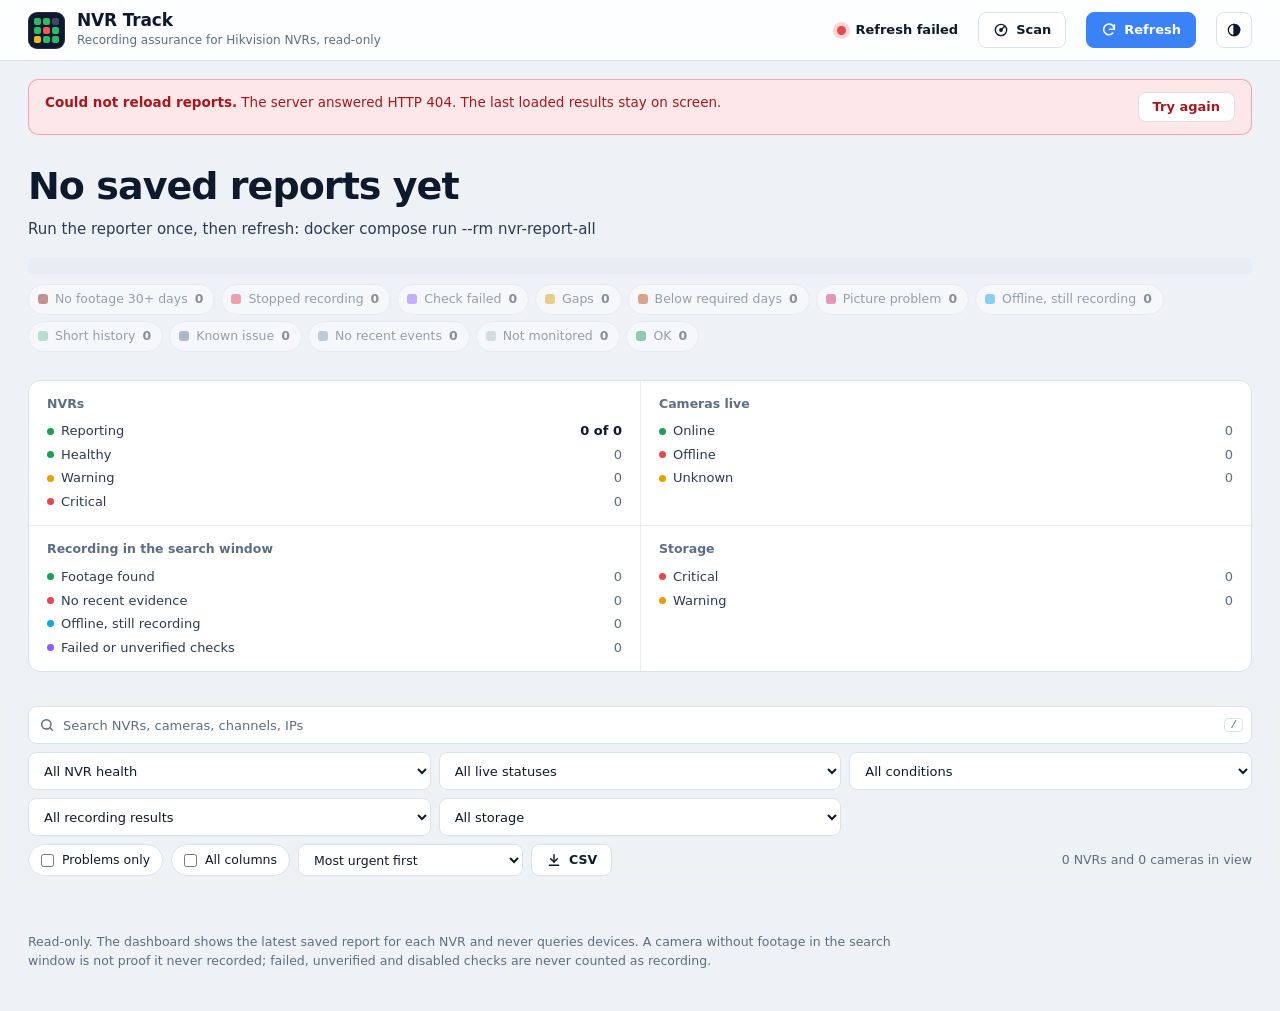
==== commit 01dabb06: "Reminder settings reach the Telegram bot; "+N more" for fewest channels - compose.yaml: nvr-telegram" ====
--- a/app/dashboard_ui.html
+++ b/app/dashboard_ui.html
@@ -1126,15 +1126,19 @@
   return n + " MB";
 }
 // Days of footage kept: the median camera recording now (verified 30-day calendar).
+function fewestList(k) {
+  const more = (k.fewest_count || 0) - k.fewest_channels.length;
+  return k.fewest_channels.map(c => "ch" + c).join(", ") + (more > 0 ? " +" + more + " more" : "");
+}
 function keptText(k, short) {
   if (!k || !k.cameras || k.typical === null || k.typical === undefined) return short ? "unknown" : "unknown (no verified calendar)";
   const d = n => n >= k.window ? n + "+ days" : plural(n, "day");
-  return d(k.typical) + (!short && k.fewest < k.typical ? " (fewest " + k.fewest + ": " + k.fewest_channels.map(c => "ch" + c).join(", ") + ")" : "");
+  return d(k.typical) + (!short && k.fewest < k.typical ? " (fewest " + k.fewest + ": " + fewestList(k) + ")" : "");
 }
 function keptTitle(k) {
   if (!k || !k.cameras) return "No camera recording now has a verified 30-day calendar.";
   return "Typical (median) days of footage on the " + plural(k.cameras, "camera") + " recording now with a verified calendar" +
-    (k.fewest < k.typical ? "; fewest " + k.fewest + " (" + k.fewest_channels.map(c => "ch" + c).join(", ") + "), possibly a camera added recently" : "") +
+    (k.fewest < k.typical ? "; fewest " + k.fewest + " (" + fewestList(k) + "), possibly a camera added recently" : "") +
     ". " + k.window + "+ means at least the " + k.window + " days the calendar covers.";
 }
 function storagePanel(nvr) {
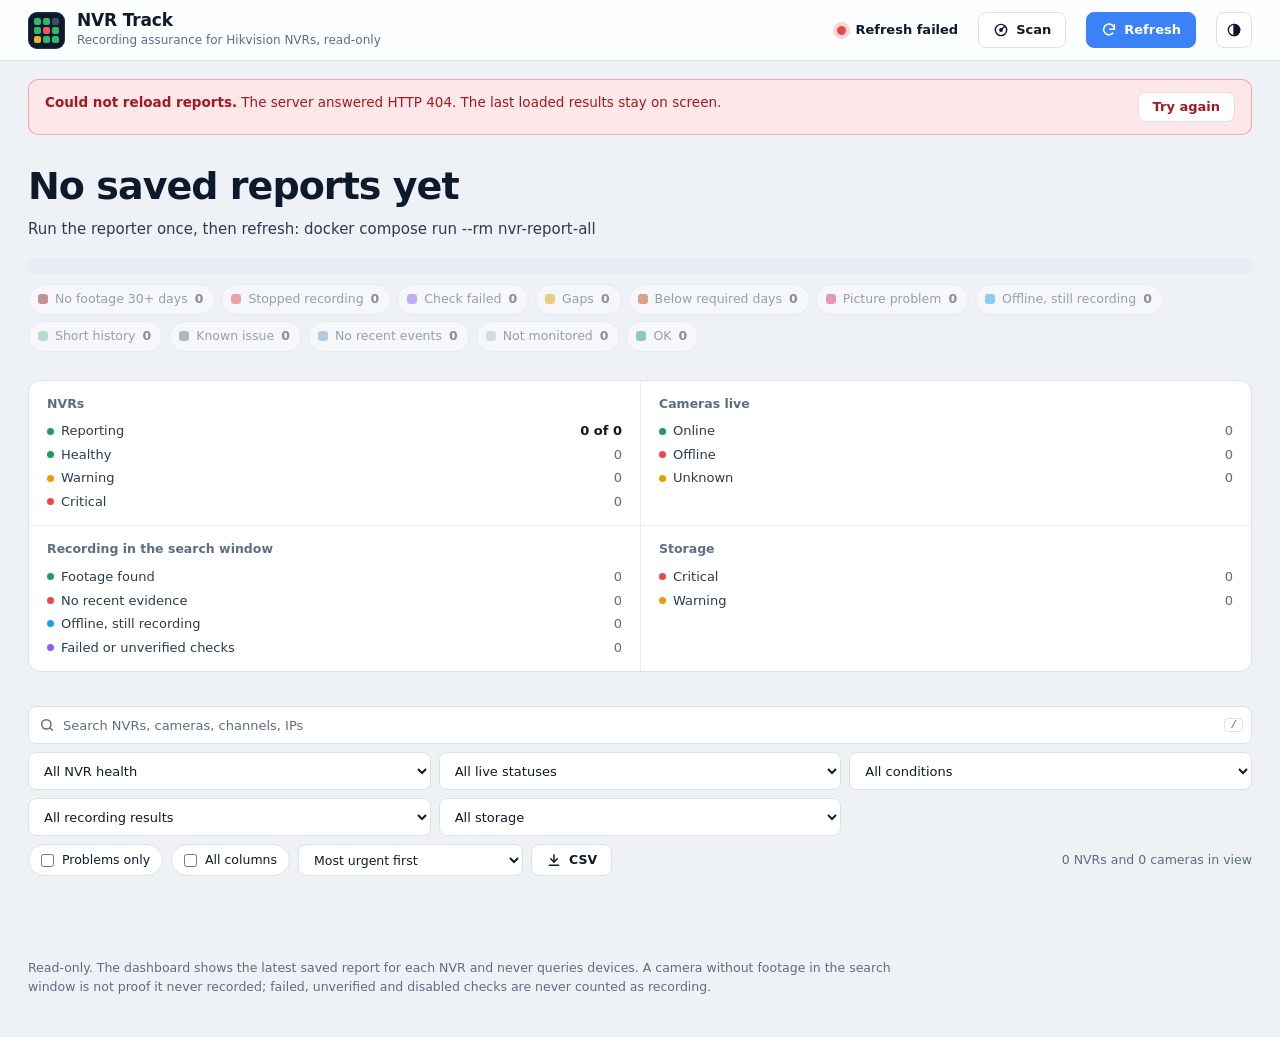
==== commit 674c6705: "Monthly PDF report A management PDF for a month (or month to date), from data NVR Track already has " ====
--- a/app/dashboard_ui.html
+++ b/app/dashboard_ui.html
@@ -251,6 +251,10 @@
 @keyframes shimmer{from{background-position:100% 0}to{background-position:-100% 0}}
 .zero-state{padding:40px 28px;text-align:center;background:var(--panel);border:1px dashed var(--line);border-radius:12px;color:var(--ink-2)}
 .zero-state code{font-family:var(--mono);font-size:12.5px;background:var(--panel-2);padding:2px 6px;border-radius:5px;border:1px solid var(--line)}
+.monthly{margin:26px 0 0;font-size:13px;color:var(--muted);display:flex;flex-wrap:wrap;gap:6px 14px;align-items:baseline}
+.monthly strong{color:var(--ink)}
+.monthly a{color:var(--accent-ink);text-decoration:none;white-space:nowrap}
+.monthly a:hover{text-decoration:underline}
 footer{margin:30px 0 40px;font-size:12.5px;color:var(--muted);max-width:110ch}
 
 #tip{position:fixed;z-index:50;pointer-events:none;max-width:280px;padding:8px 10px;border-radius:8px;background:var(--ink);color:var(--bg);font-size:12px;line-height:1.45;box-shadow:var(--shadow);opacity:0;transform:translateY(4px);transition:opacity .08s,transform .08s}
@@ -403,6 +407,7 @@
     <div class="skeleton"></div><div class="skeleton"></div><div class="skeleton"></div>
   </section>
 
+  <section class="monthly" id="monthly" hidden aria-label="Monthly reports"></section>
   <footer id="footer">Read-only. The dashboard shows the latest saved report for each NVR and never queries devices. A camera without footage in the search window is not proof it never recorded; failed, unverified and disabled checks are never counted as recording.</footer>
 </main>
 <div id="tip" role="tooltip"></div>
@@ -765,7 +770,8 @@
   const items = [
     [num(counts.NO_FOOTAGE_30), "no footage for 30+ days", true], [num(counts.NOT_RECORDING), "stopped recording", true],
     [num(counts.CHECK_FAILED), "not checked", false], [num(counts.GAPS), "with missing days", false],
-    [num(counts.KNOWN_ISSUE), "with a known issue", false], [num(counts.NO_RECENT_EVENTS), "with no recent events", false]
+    [num(counts.KNOWN_ISSUE), "with a known issue", false], [num(counts.NO_RECENT_EVENTS), "with no recent events", false],
+    [nvr.channels.filter(ch => ch.unstable).length, "with an unstable connection", false]
   ].filter(([n]) => n > 0);
   // "All recorded" only when every camera really has footage in the window.
   const recorded = nvr.channels.filter(ch => EVIDENCE.has(ch.recording_result.status)).length;
@@ -971,6 +977,9 @@
     }
     const box = el("span", "", parts.filter(Boolean).join(" "));
     for (const note of ch.duplicate_notes || []) box.append(el("span", "note-line known", note));
+    for (const note of ch.fleet_notes || []) box.append(el("span", "note-line", note));
+    if (ch.unstable) box.append(el("span", "note-line known", "Unstable connection: " + plural(ch.unstable.changes, "online/offline change") +
+      " in " + ch.unstable.hours + " h (last " + stamp(ch.unstable.last_change) + ")"));
     if (ch.known_issue && cond(ch).code !== "KNOWN_ISSUE")
       box.append(el("span", "note-line known", "Known issue" + (ch.known_issue.until ? " until " + ch.known_issue.until : "") + ": " + ch.known_issue.reason));
     for (const n of (ch.notes || []).slice(0, full ? 3 : 1))
@@ -1212,7 +1221,7 @@
   if (evs.length || nvr.event_stream) {
     const sec = el("section"), cl = el("ul");
     const st = nvr.event_stream;
-    sec.append(el("h4", "", "Real-time events (24 h)" + (st ? (st.connected ? " · stream connected" : " · stream DOWN (" + (st.last_error || "?") + ")") : "")));
+    sec.append(el("h4", "", "Real-time events (24 h)" + (st ? (st.connected ? " · stream connected" : " · stream DOWN (" + (st.last_error_text || st.last_error || "?") + ")") : "")));
     for (const e of evs) cl.append(el("li", e.severity === "critical" ? "c" : "w", stamp(e.at) + " · " + e.label + (e.channel ? " · ch" + e.channel : "") + (e.description ? " — " + e.description : "")));
     if (!evs.length) cl.append(el("li", "", "No events in the last 24 hours."));
     sec.append(cl); extra.push(sec);
@@ -1319,6 +1328,24 @@
   renderFacts();
   render();
   renderScan();
+  renderMonthly();
+}
+
+// ---------- monthly PDF reports (made by nvr-scanner on the 1st, or by hand) ----------
+function renderMonthly() {
+  const box = $("monthly");
+  const list = (state.data && state.data.monthly_reports) || [];
+  box.replaceChildren();
+  box.hidden = !list.length;
+  if (!list.length) return;
+  box.append(el("strong", "", "Monthly reports (PDF)"));
+  for (const r of list) {
+    const a = el("a", "", new Date(r.period + "-15T00:00:00Z").toLocaleDateString("en-GB", {month: "short", year: "numeric", timeZone: "UTC"}));
+    a.href = "/api/report.pdf?period=" + encodeURIComponent(r.period);
+    a.title = "Created " + stamp(r.created_at) + " · " + r.size_kb + " KB";
+    a.setAttribute("download", "NVR-Track-" + r.period + ".pdf");
+    box.append(a);
+  }
 }
 
 // ---------- scan now (the nvr-scanner service does the work) ----------
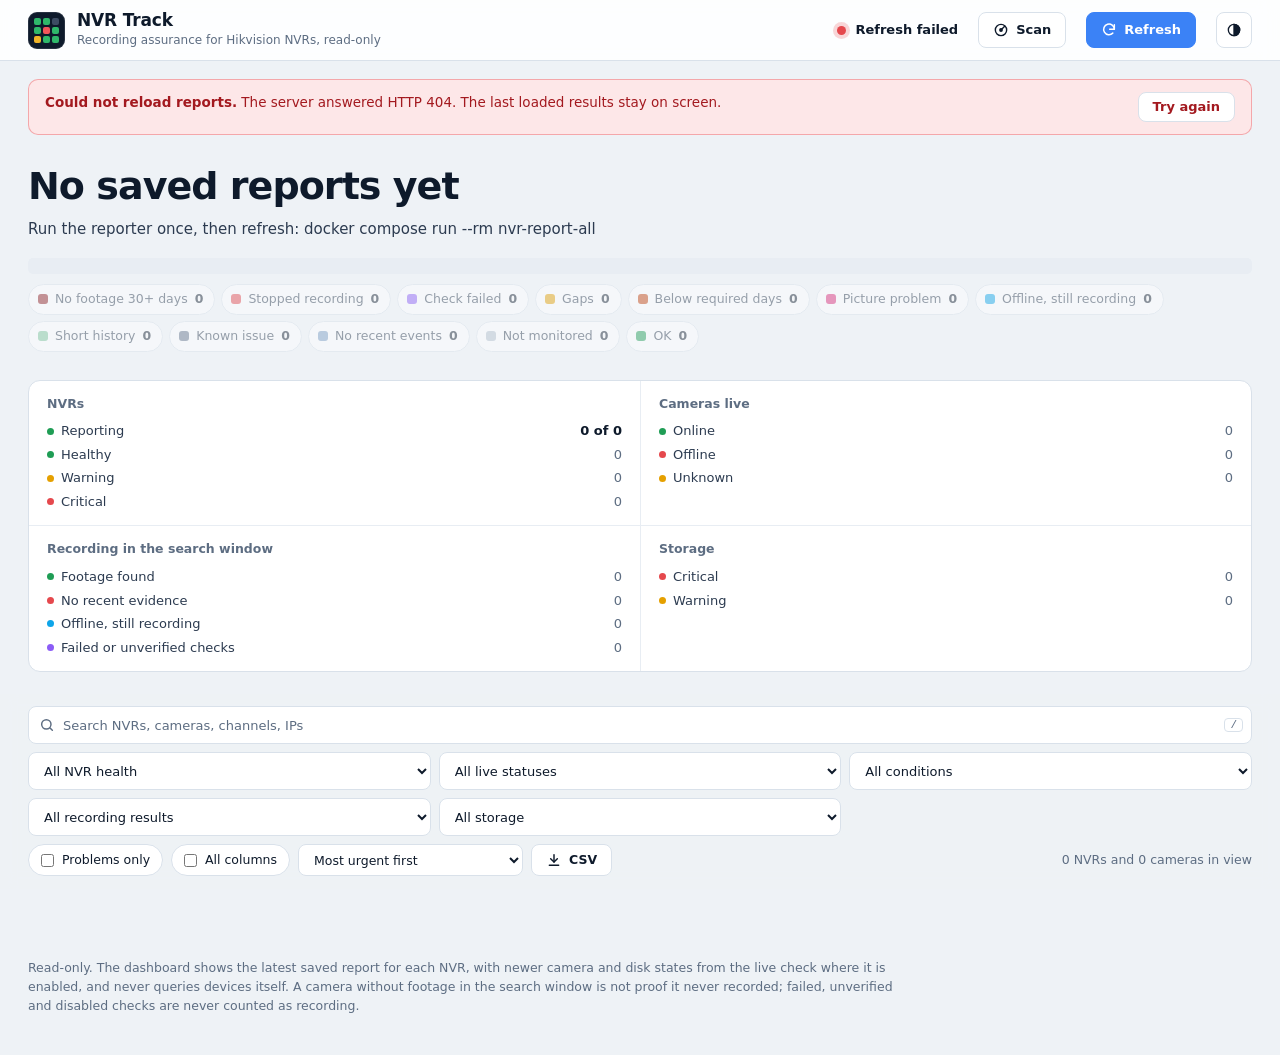
==== commit 97eba5e4: "Live status between scans: camera offline/online, disk states and reachability within minutes New nv" ====
--- a/app/dashboard_ui.html
+++ b/app/dashboard_ui.html
@@ -191,6 +191,9 @@
 .alerts{color:var(--ink-2);font-weight:560;margin-right:auto}
 .alerts .bad{color:var(--crit-text)}
 .when.stale{color:var(--warn-text);font-weight:600}
+.live-ok{color:var(--ok-text)}
+.live-bad{color:var(--crit-text);font-weight:600}
+.live-old{color:var(--warn-text);font-weight:600}
 .expand{display:inline-flex;align-items:center;gap:6px;height:30px;padding:0 12px;border-radius:7px;border:1px solid var(--line);background:var(--panel-2);font-size:12.5px;font-weight:620;color:var(--accent-ink)}
 .expand:hover{border-color:var(--accent)}
 .expand::after{content:"";width:7px;height:7px;border-right:2px solid currentColor;border-bottom:2px solid currentColor;transform:translateY(-2px) rotate(45deg);transition:transform .15s}
@@ -408,7 +411,7 @@
   </section>
 
   <section class="monthly" id="monthly" hidden aria-label="Monthly reports"></section>
-  <footer id="footer">Read-only. The dashboard shows the latest saved report for each NVR and never queries devices. A camera without footage in the search window is not proof it never recorded; failed, unverified and disabled checks are never counted as recording.</footer>
+  <footer id="footer">Read-only. The dashboard shows the latest saved report for each NVR, with newer camera and disk states from the live check where it is enabled, and never queries devices itself. A camera without footage in the search window is not proof it never recorded; failed, unverified and disabled checks are never counted as recording.</footer>
 </main>
 <div id="tip" role="tooltip"></div>
 
@@ -809,11 +812,25 @@
   scanBtn.addEventListener("click", () => requestScan(nvr.id));
   foot.append(alerts, live, chans);
   if (nvr.channels.length) foot.append(kept);
-  foot.append(when, scanBtn, btn);
+  foot.append(when);
+  const lv2 = liveBadge(nvr.live);
+  if (lv2) foot.append(lv2);
+  foot.append(scanBtn, btn);
   head.append(foot);
   art.append(head);
   if (isOpen(row)) art.append(drawer(row));
   return art;
+}
+// Live check between scans (nvr-live): camera and disk states newer than the report.
+function liveBadge(lv) {
+  if (!lv) return null;
+  let node;
+  if (lv.reachable === false && lv.failures >= 2) node = el("span", "live-bad", "Not reachable since " + stamp(lv.down_since));
+  else if (!lv.fresh) node = el("span", "live-old", "Live check stopped " + stamp(lv.checked_at));
+  else if (lv.reachable !== true) node = el("span", "live-old", "Live check failed " + stamp(lv.checked_at));
+  else node = el("span", "live-ok", "Live " + stamp(lv.checked_at));
+  node.title = "Camera online/offline and disk states are checked between scans" + (lv.error ? " (" + lv.error + ")" : "");
+  return node;
 }
 // Camera filters open the matching NVRs, unless the user closed one.
 function isOpen(row) {
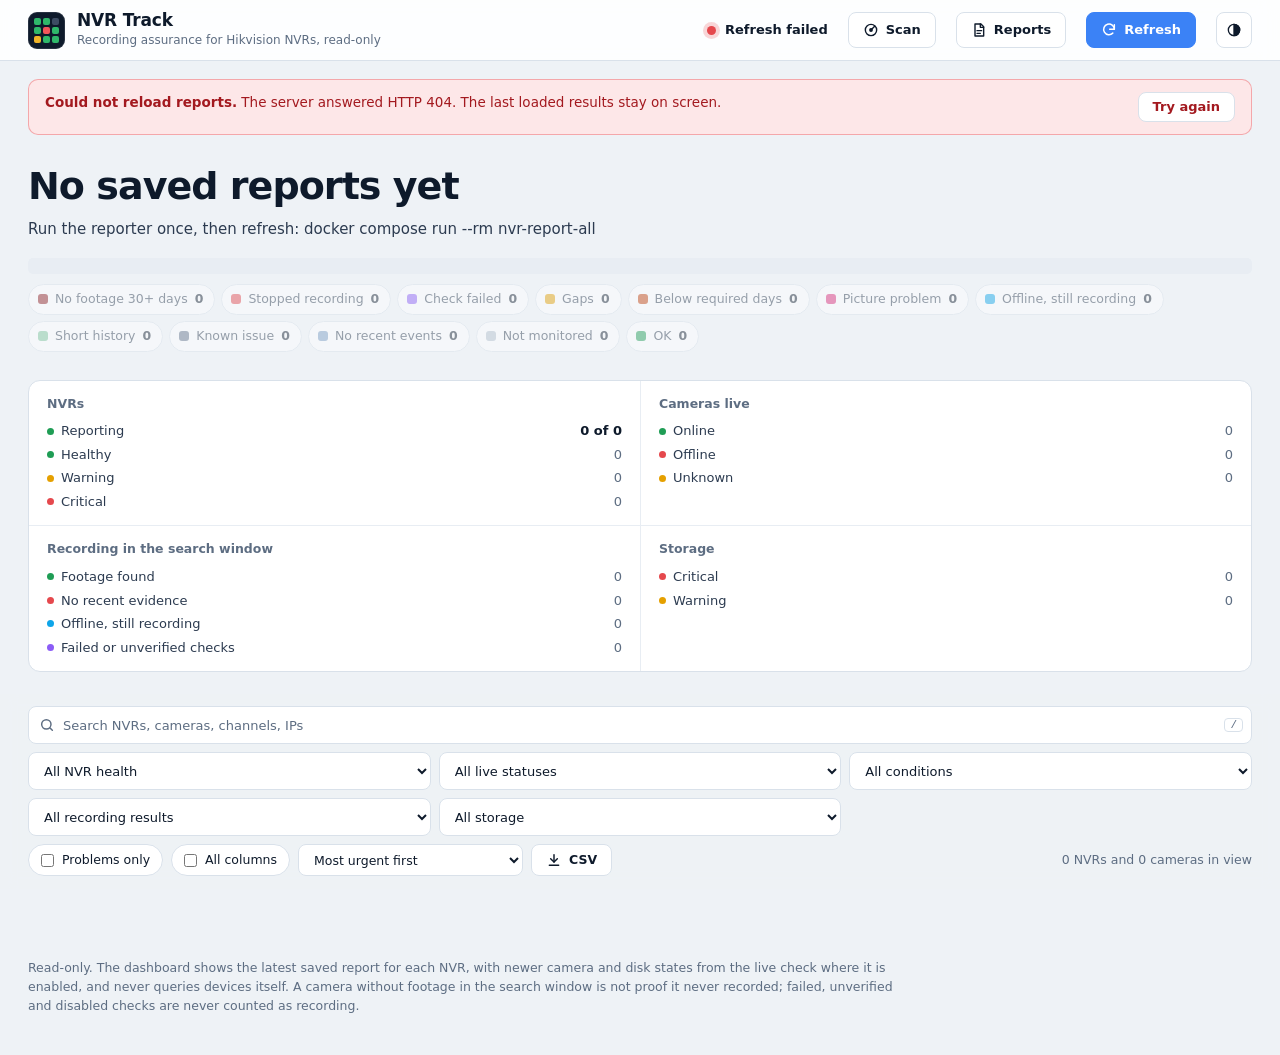
==== commit d32409f8: "Report builder: query saved data, save under any name, download CSV/PDF later New /reports page (lin" ====
--- a/app/dashboard_ui.html
+++ b/app/dashboard_ui.html
@@ -59,6 +59,7 @@
 .pulse.stale{background:var(--gaps);box-shadow:0 0 0 4px color-mix(in srgb,var(--gaps) 22%,transparent)}
 .pulse.error{background:var(--stopped);box-shadow:0 0 0 4px color-mix(in srgb,var(--stopped) 22%,transparent)}
 .btn{display:inline-flex;align-items:center;gap:7px;height:36px;padding:0 14px;border-radius:8px;border:1px solid var(--line);background:var(--panel);font-weight:600;font-size:13px;white-space:nowrap}
+a.btn{color:var(--ink);text-decoration:none}
 .btn:hover{border-color:color-mix(in srgb,var(--accent) 45%,var(--line));background:var(--panel-2)}
 .btn.primary{background:var(--accent);border-color:var(--accent);color:#fff}
 .btn.primary:hover{background:#2f6fe0}
@@ -342,6 +343,10 @@
         <p class="scan-meta" id="scan-meta"></p>
       </div>
     </div>
+    <a class="btn" id="reports-link" href="/reports" title="Build, save and download your own reports" aria-label="Reports">
+      <svg viewBox="0 0 24 24" fill="none" stroke="currentColor" stroke-width="2.1" stroke-linecap="round" stroke-linejoin="round" aria-hidden="true"><path d="M6 3h9l4 4v14H6z"/><path d="M14 3v5h5"/><path d="M9 13h7M9 17h5"/></svg>
+      <span class="label">Reports</span>
+    </a>
     <button type="button" class="btn primary" id="refresh" title="Reload the latest saved reports (R)">
       <svg viewBox="0 0 24 24" fill="none" stroke="currentColor" stroke-width="2.2" stroke-linecap="round" stroke-linejoin="round" aria-hidden="true"><path d="M20 11a8 8 0 1 0-2.3 5.7"/><path d="M20 4v7h-7"/></svg>
       <span class="label">Refresh</span>
